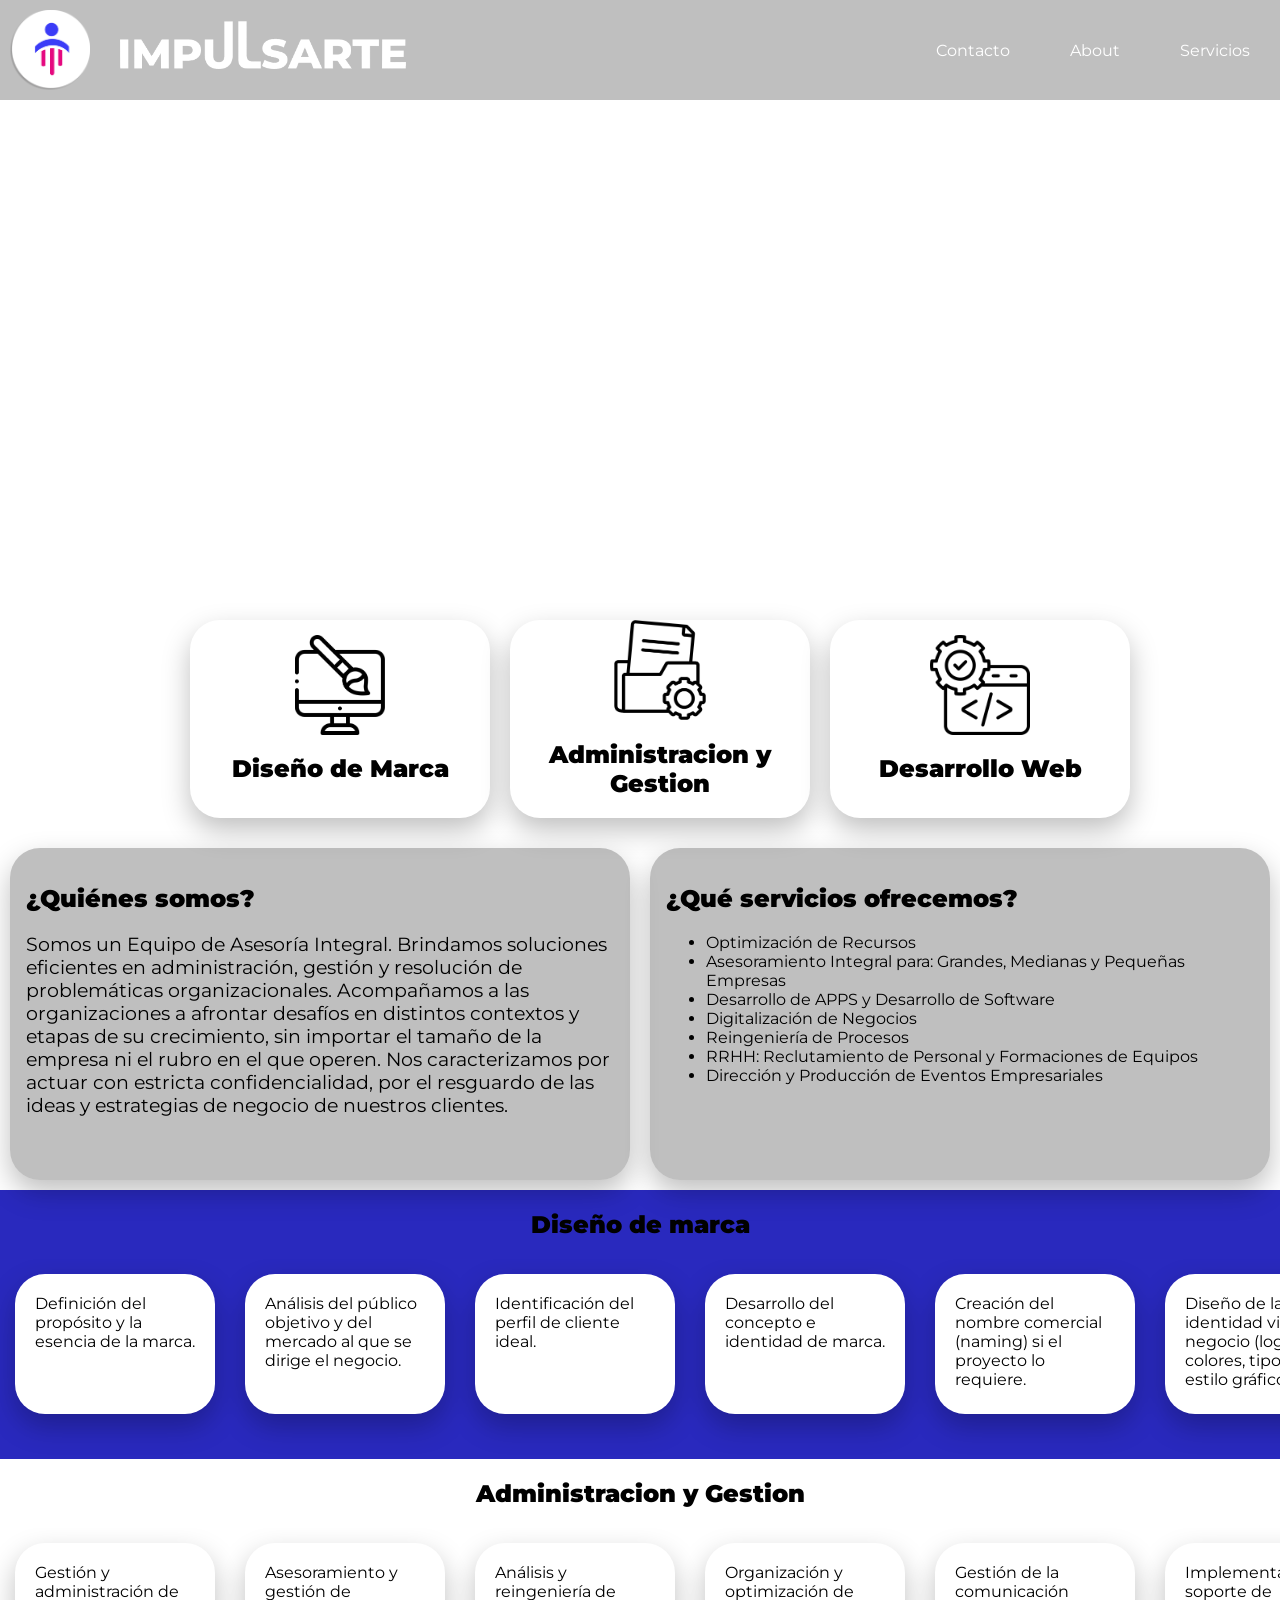
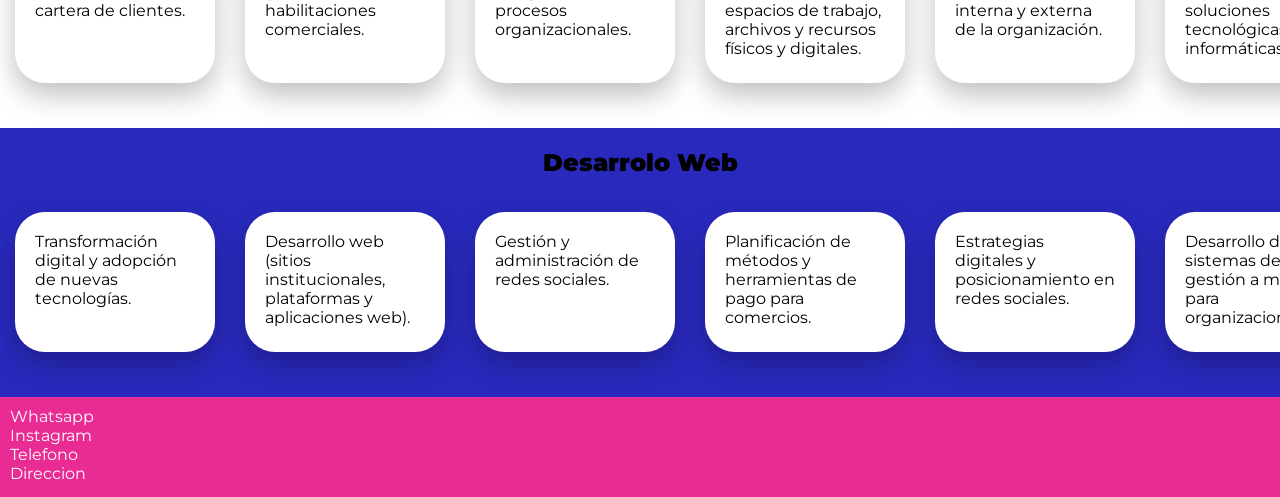
==== index.html @ ea128188 "Merge branch 'main' into cardbar" ====
<!DOCTYPE html>
<html>
    <head>
        <meta charset="UTF-8">
        <meta name="viewport" content="width=device-width, initial-scale=1.0">
        <title>Impulsarte</title>
        <link rel="stylesheet" href="./css/styles.css">
        <link rel="stylesheet" href="./css/fonts.css">
        <script src="../js/script.js" defer></script>
    </head>
    <body>
        <div class="main_container">
            <div class="nav_container">
                <div class="isologo_container">
                    <img src="../images/impulsarte_isotipo.png">
                </div>
                
                <ul class="nav_items">
                    <li class="logotipo_container"><img src="../images/Impulsarte_logotipo.png" alt="Impulsarte_logotipo"></li>
                    <li class="hideOnMobile"><a href="#contact">Contacto</a></li>
                    <li class="hideOnMobile"><a href="#about">About</a></li>
                    <li class="hideOnMobile"><a href="#services">Servicios</a></li>
                    <li class="menu_button" onclick=showSidebar()><a href="#"><svg xmlns="http://www.w3.org/2000/svg" height="24px" viewBox="0 -960 960 960" width="24px" fill="#e3e3e3"><path d="M120-240v-80h720v80H120Zm0-200v-80h720v80H120Zm0-200v-80h720v80H120Z"/></svg></a></li>
                </ul>
                
                <ul class="sidebar">
                    
                    <li class="firstRowSidebar">
                        <div class="isologo_container">
                            <img src="../images/impulsarte_isotipo.png">
                        </div>
                        <div class="closeButton_container" onclick=hideSidebar()>
                            <svg xmlns="http://www.w3.org/2000/svg" height="36px" viewBox="0 -960 960 960" width="36px" fill="#e3e3e3"><path d="m256-200-56-56 224-224-224-224 56-56 224 224 224-224 56 56-224 224 224 224-56 56-224-224-224 224Z"/></svg>
                        </div>
                    </li>
                    <li><a href="#contact">Contacto</a></li>
                    <li><a href="#about">About</a></li>
                    <li><a href="#services">Servicios</a></li>
                </ul>
            </div>
            <div class="hero_container">
                <h2>IMPULSARTE</h2>
                <h3>Impulsamos la administración y digitalización de negocios, respaldados por una amplia experiencia de trabajo acompañando emprendimientos locales, regionales y empresas multinacionales.</h3>
            </div>
        </div>
        <div class="cardbar">
            <div  class="card">
                <div class="card_icon design_card">
                    <img src="../icons/graphic_design.png" alt="graphic_desing_icon">
                </div>
                <div class="card_text_container">
                    <h2>Diseño de Marca</h2>
                </div>
            </div>

            <div class="card admin_card">
                <div class="card_icon">
                    <img src="../icons/administracion_icon.png" alt="administracion_icon">
                </div>
                <h2>Administracion y Gestion</h2>
                </div>

            <div class="card">
                <div class="card_icon dev_card">
                    <img src="../icons/desarrollo_web_icon.png" alt="desarrollo_web_icon">
                </div>
                <h2>Desarrollo Web</h2>
            </div>
        </div>
        <div class="about_container">
            <a id="about"></a>
            <div class="aboutCard">
                <h2>¿Quiénes somos?</h2>
                <h3>Somos un Equipo de Asesoría Integral. 
Brindamos soluciones eficientes en administración, gestión y resolución de problemáticas organizacionales. Acompañamos a las organizaciones a afrontar desafíos en distintos contextos y etapas de su crecimiento, sin importar el tamaño de la empresa ni el rubro en el que operen.
Nos caracterizamos por actuar con estricta confidencialidad, por el resguardo de las ideas y estrategias de negocio de nuestros clientes.
</h3>
            </div>
            <div class="aboutCard" >
                
                <h2>¿Qué servicios ofrecemos?</h2>
                <ul>
                    <li>Optimización de Recursos</li>
                    <li>Asesoramiento Integral para: Grandes, Medianas y Pequeñas Empresas</li>
                    <li>Desarrollo de APPS y Desarrollo de Software</li>
                    <li>Digitalización de Negocios</li>
                    <li>Reingeniería de Procesos</li>
                    <li>RRHH: Reclutamiento de Personal y Formaciones  de Equipos</li>
                    <li>Dirección y Producción de Eventos Empresariales</li>
                </ul>
            </div>
        </div>
        <div class="seccionDisenio">
            <h2 class="h2Services">Diseño de marca</h2>
            <div class="serviceCardContainer">
                <a id="services"></a>
                <div class="wrapper carouselRTL">
                        <div class="serviceCard">Definición del propósito y la esencia de la marca.</div>
                        <div class="serviceCard">Análisis del público objetivo y del mercado al que se dirige el negocio.</div>
                        <div class="serviceCard">Identificación del perfil de cliente ideal.</div>
                        <div class="serviceCard">Desarrollo del concepto e identidad de marca.</div>
                        <div class="serviceCard">Creación del nombre comercial (naming) si el proyecto lo requiere.</div>
                        <div class="serviceCard">Diseño de la identidad visual del negocio (logo, colores, tipografía y estilo gráfico).</div>
                        <div class="serviceCard">Construcción de una imagen de marca coherente con los valores y objetivos del negocio.</div>
                        <div class="serviceCard">Definición del posicionamiento de la marca en el mercado.</div>
                        <div class="serviceCard">Desarrollo de lineamientos para la comunicación y presencia de la marca.</div>
                        <div class="serviceCard">Análisis de tendencias sociales aplicadas a la empresa.</div>
                </div>
                <div aria-hidden class="wrapper carouselRTL">
                        <div class="serviceCard">Definición del propósito y la esencia de la marca.</div>
                        <div class="serviceCard">Análisis del público objetivo y del mercado al que se dirige el negocio.</div>
                        <div class="serviceCard">Identificación del perfil de cliente ideal.</div>
                        <div class="serviceCard">Desarrollo del concepto e identidad de marca.</div>
                        <div class="serviceCard">Creación del nombre comercial (naming) si el proyecto lo requiere.</div>
                        <div class="serviceCard">Diseño de la identidad visual del negocio (logo, colores, tipografía y estilo gráfico).</div>
                        <div class="serviceCard">Construcción de una imagen de marca coherente con los valores y objetivos del negocio.</div>
                        <div class="serviceCard">Definición del posicionamiento de la marca en el mercado.</div>
                        <div class="serviceCard">Desarrollo de lineamientos para la comunicación y presencia de la marca.</div>
                        <div class="serviceCard">Análisis de tendencias sociales aplicadas a la empresa.</div>
                </div>
            </div>
        </div>
        <div class="seccionGestion">
            <h2 class="h2Services">Administracion y Gestion</h2>
            <div class="serviceCardContainer">
                <div class="wrapper carouselRTL">
                        <div class="serviceCard">Gestión y administración de cartera de clientes.</div>
                        <div class="serviceCard">Asesoramiento y gestión de habilitaciones comerciales.</div>
                        <div class="serviceCard">Análisis y reingeniería de procesos organizacionales.</div>
                        <div class="serviceCard">Organización y optimización de espacios de trabajo, archivos y recursos físicos y digitales.</div>
                        <div class="serviceCard">Gestión de la comunicación interna y externa de la organización.</div>
                        <div class="serviceCard">Implementación y soporte de soluciones tecnológicas e informáticas.</div>
                        <div class="serviceCard">Planificación, dirección y producción de eventos corporativos.</div>
                        <div class="serviceCard">Optimización y gestión eficiente de recursos organizacionales.</div>
                        <div class="serviceCard">Reclutamiento y selección de recursos humanos.</div>
                        <div class="serviceCard">Diseño e implementación de programas de capacitación para el personal.</div>
                </div>
                <div aria-hidden class="wrapper carouselRTL">
                        <div class="serviceCard">Gestión y administración de cartera de clientes.</div>
                        <div class="serviceCard">Asesoramiento y gestión de habilitaciones comerciales.</div>
                        <div class="serviceCard">Análisis y reingeniería de procesos organizacionales.</div>
                        <div class="serviceCard">Organización y optimización de espacios de trabajo, archivos y recursos físicos y digitales.</div>
                        <div class="serviceCard">Gestión de la comunicación interna y externa de la organización.</div>
                        <div class="serviceCard">Implementación y soporte de soluciones tecnológicas e informáticas.</div>
                        <div class="serviceCard">Planificación, dirección y producción de eventos corporativos.</div>
                        <div class="serviceCard">Optimización y gestión eficiente de recursos organizacionales.</div>
                        <div class="serviceCard">Reclutamiento y selección de recursos humanos.</div>
                        <div class="serviceCard">Diseño e implementación de programas de capacitación para el personal.</div>
                </div>
            </div>
        </div>
        <div class="seccionDesarollo">
            <h2 class="h2Services">Desarrolo Web</h2>
            <div class="serviceCardContainer seccionDesarollo">
            <div class="wrapper carouselRTL">
                        <div class="serviceCard">Transformación digital y adopción de nuevas tecnologías.</div>
                        <div class="serviceCard">Desarrollo web (sitios institucionales, plataformas y aplicaciones web).</div>
                        <div class="serviceCard">Gestión y administración de redes sociales.</div>
                        <div class="serviceCard">Planificación de métodos y herramientas de pago para comercios.</div>
                        <div class="serviceCard">Estrategias digitales y posicionamiento en redes sociales.</div>
                        <div class="serviceCard">Desarrollo de sistemas de gestión a medida para organizaciones.</div>
                        <div class="serviceCard">Automatización de procesos administrativos y operativos.</div>
                        <div class="serviceCard">Integración de plataformas y sistemas digitales (ERP, CRM, e-commerce, etc.).</div>
                        <div class="serviceCard">Análisis de datos y generación de reportes para la toma de decisiones.</div>
                        <div class="serviceCard">Implementación y mantenimiento de soluciones tecnológicas y soporte técnico.</div>
                </div>
                <div aria-hidden class="wrapper carouselRTL">
                        <div class="serviceCard">Transformación digital y adopción de nuevas tecnologías.</div>
                        <div class="serviceCard">Desarrollo web (sitios institucionales, plataformas y aplicaciones web).</div>
                        <div class="serviceCard">Gestión y administración de redes sociales.</div>
                        <div class="serviceCard">Planificación de métodos y herramientas de pago para comercios.</div>
                        <div class="serviceCard">Estrategias digitales y posicionamiento en redes sociales.</div>
                        <div class="serviceCard">Desarrollo de sistemas de gestión a medida para organizaciones.</div>
                        <div class="serviceCard">Automatización de procesos administrativos y operativos.</div>
                        <div class="serviceCard">Integración de plataformas y sistemas digitales (ERP, CRM, e-commerce, etc.).</div>
                        <div class="serviceCard">Análisis de datos y generación de reportes para la toma de decisiones.</div>
                        <div class="serviceCard">Implementación y mantenimiento de soluciones tecnológicas y soporte técnico.</div>
                </div>
            </div>
        </div>
        <div class="contact_container">
        <a id="contact"></a>
            <ul>
                <li><a>Whatsapp</a></li>
                <li><a href="https://www.instagram.com/impulsarte.sa/">Instagram</a></li>
                <li>Telefono</li>
                <li>Direccion</li>
            </ul>
        </div>
    </body>
</html>
---- css/styles.css ----
body {
    height: 100%;
    width: 100%;
    margin: 0;
    padding: 0;
    background-image: url(../images/fondo_body.jpg);
    background-size: cover;
    background-repeat: no-repeat;
    background-position: center;
    font-family: "Montserrat";
}
.hero_container{
    height: 100%;
    flex: 1;
    display: flex;
    flex-direction: column;
    justify-content: center;
    align-items: center;
    color: white;
    text-align: center;
    user-select: none;
}
.main_container{
    display: flex;
    width: 100%;
    flex-direction: column;
    height: 600px;
    backdrop-filter: blur(5px);
}
.cardbar{
    display: flex;
    flex-direction: row;
    justify-content: center;
    background-color: white;
    width: 100%;
    padding: 20px;
}

.card{
    height: auto;
    display: flex;
    box-sizing: border-box;
    flex-direction: column;
    justify-content: center;
    align-items: center;
    z-index: 10;
    width: 300px;
    background-color: white;
    margin: 0 10px;
    box-shadow: 0 12px 28px rgba(0, 0, 0, 0.25);
    border-radius: 30px;
    text-align: center;
    position: relative;
    border-width: 10px 10px 10px 10px;
    border-color: black;
    user-select: none;
}


.card_icon{
    width: 100px;
    height: 100px;
    object-fit: contain;
}
.card_icon img{
    height: 100%;
    aspect-ratio: 1/1;
    object-fit: contain;
}

.about_container{
    width: 100%;
    display: flex;
    flex-direction: row;
    justify-content: center;
    background-color: white;
    
}

.aboutCard{
    margin: 10px;
    height: 300px;
    padding: 1rem;
    width: 50%;
    background-color: rgba(0, 0, 0, 0.25);
    border-radius: 30px;
    box-shadow: 0 12px 28px rgba(0, 0, 0, 0.25);
}
.aboutCard h3{
    font-weight: 400;
}

.seccionDisenio{
    background-color: #2929be;
    margin: 0;
}
.seccionGestion{
    background-color: white;
    margin: 0;
}
.seccionDesarollo{
    background-color: #2929be;
    margin: 0;
}
.h2Services{
    margin: 0;
    padding: 20px;
    text-align: center;
}
.serviceCardContainer {
    display: flex;
    overflow-x: auto;
    height: 200px;
}
.serviceCardContainer:hover .wrapper{
    animation-play-state: paused;
}
.serviceCardContainer::-webkit-scrollbar {
    display: none;
}
.wrapper{
    display: flex;
    flex-direction: row;
}

.carouselRTL{
    animation: carouselRTL 40s infinite linear;
}
.carouselLTR{
    animation: carouselLTR 40s infinite linear;
}

.serviceCard{
    flex: 0 0 10em;
    margin: 15px;
    height: 100px;
    padding: 20px;
    text-align: left;
    border-radius: 30px;
    background-color: white;
    box-shadow: 0 12px 28px rgba(0, 0, 0, 0.25);
    transition: transform .2s ease, box-shadow .2s ease;
}

@keyframes carouselRTL{
    from {translate: 0%;}
    to {translate: -100%;}
}
@keyframes carouselLTR{
    from {translate: 0%;}
    to {translate: 100%;}
}

.serviceCard {
    flex: 0 0 10em;
    margin: 15px;
    height: 100px;
    padding: 20px;
    border-radius: 30px;
    background-color: white;
    box-shadow: 0 12px 28px rgba(0, 0, 0, 0.25);
    transition: transform .2s ease, box-shadow .2s ease;
}

.serviceCard:hover {
    transform: translateY(-10px) scale(1.01);
    box-shadow: 0 22px 48px rgba(0, 0, 0, 0.32);
    background-color: #E92C93;
    color: white;
}

.bluecard{
    transform: translateY(-10px) scale(1.01);
    box-shadow: 0 22px 48px rgba(0, 0, 0, 0.32);
    background-color: #2929be;
}
.pinkcard{
    transform: translateY(-10px) scale(1.01);
    box-shadow: 0 22px 48px rgba(0, 0, 0, 0.32);
    background-color: gray;
}
.whitecard{
    transform: translateY(-10px) scale(1.01);
    box-shadow: 0 22px 48px rgba(0, 0, 0, 0.32);
    background-color: gray;
}

.contact_container{
    height: 100px;
    width: 100%;
    background-color: rgba(233, 44, 147, 1);
    color: white;
}
.contact_container ul{
    margin: 0;
    padding: 10px;
    list-style: none;
}
.contact_container a{
    color: white;
    text-decoration: none;
}

.nav_container {
    display: flex;
    justify-content: flex-start;
    align-items: center;
    flex-direction: row;
    background-color: rgba(0, 0, 0, 0.25);
}

.isologo_container{
    box-sizing: border-box;
    display: flex;
    flex-direction: row;
    height: 100px;
    padding: 10px;
}


.logotipo_container{
    display: flex;
    align-items: center;
    height: 100%;
    box-sizing: border-box;
    padding: 10px 10px 20px 10px;
}

.logotipo_container img{
    height: 70%;
    object-fit: contain;
}
.firstRowSidebar{
    display: flex;
    flex-direction: row;
    justify-content: flex-end;
}
.firstRowSidebar div:first-child{
    margin-right: auto;
}

.closeButton_container{
    height: 100%;
    width: 100px;
    display: flex;
    align-content: center;
    justify-content: center;
}

.closeButton_container svg{
    height: 100%;
    aspect-ratio: 1/1;
    object-fit: contain;
}
.isologo_container img{
    height: 100%;
    aspect-ratio: 1/1;
    object-fit: contain;
}

.nav_container ul{
    height: 100%;
    margin: 0;
    list-style: none;
}
.nav_items{
    display: flex;
    justify-content: flex-end;
    width: 100%;
    padding: 0 0 0 10px;
}

.nav_container li{
    height: 100px;
}
.nav_items li:first-child{
    margin-right: auto;
}

.sidebar li:first-child{
    margin-right: 0;
}


.nav_container a{
    height: 100%;
    padding: 0 30px;
    text-decoration: none;
    display: flex;
    align-items: center;
    color: white;
}

.nav_container h1 {
    height: 100%;
    margin: 0;
    padding: 0;
    font-size: 2rem;
    display: flex;
    align-items: center;
}
.nav_container a:hover{
    background-color: rgba(0,0,0,0.50)
}
.sidebar{
    width: 300px;
    position: fixed;
    bottom: 0;
    right: 0;
    height: 100vh;
    z-index: 999;
    padding: 0 0 0 0;
    box-shadow: -10px 0 10px rgba(0, 0, 0, 0.1);
    background-color: rgba(0, 0, 0, 0.25);
    backdrop-filter: blur(10px);
    display: none;
    flex-direction: column;
    justify-content: flex-start;
    align-items: flex-start;
}
.sidebar li{
    width: 100%;
}
.menu_button{
    display: none;
}

@media(max-width: 1024px){
    .hideOnMobile{
        display: none;
    }
    .menu_button{
        display: block;
    }
    
}

@media(max-width: 600px){
    .sidebar{
        width: 100%;
    }
    .nav_container{
        width: 100%;
    }
    .cardbar{
        flex-direction: column;
        align-items: center;
    }
    .card{
        width: 100%;
        margin-bottom: 20px;
        flex-direction: row;
        padding: 1.5rem;
        justify-content: flex-start;
    }
    .card_icon{
        align-self: flex-start;
    }
    .card h2{
        padding: 0 0 0 20px;
        width: 80%;
        width: auto;
        text-align: center;
    }
    .about_container{
        flex-direction: column;
        width: 100%;
    }
    .aboutCard{
        margin: 20px;
        width: 100%;
    }

    .isologo_container{
        height: 70px;
    }
    .logotipo_container img{
        height: 40%;
        padding: 0;
    }
}

@keyframes spin{
    from{
        --angle: 0deg;
    }
    to{
        --angle: 360deg;
    }
}

@property --angle{
    syntax: "<angle>";
    initial-value: 0deg;
    inherits: false;
}
---- css/fonts.css ----
@font-face {
    font-family: "Montserrat";
    src: url(fonts/Montserrat-Regular.ttf) format("truetype");
    font-weight: 400;
}

@font-face {
    font-family: "Montserrat";
    src: url(fonts/Montserrat-Black.ttf) format("truetype");
    font-weight: 900;
}
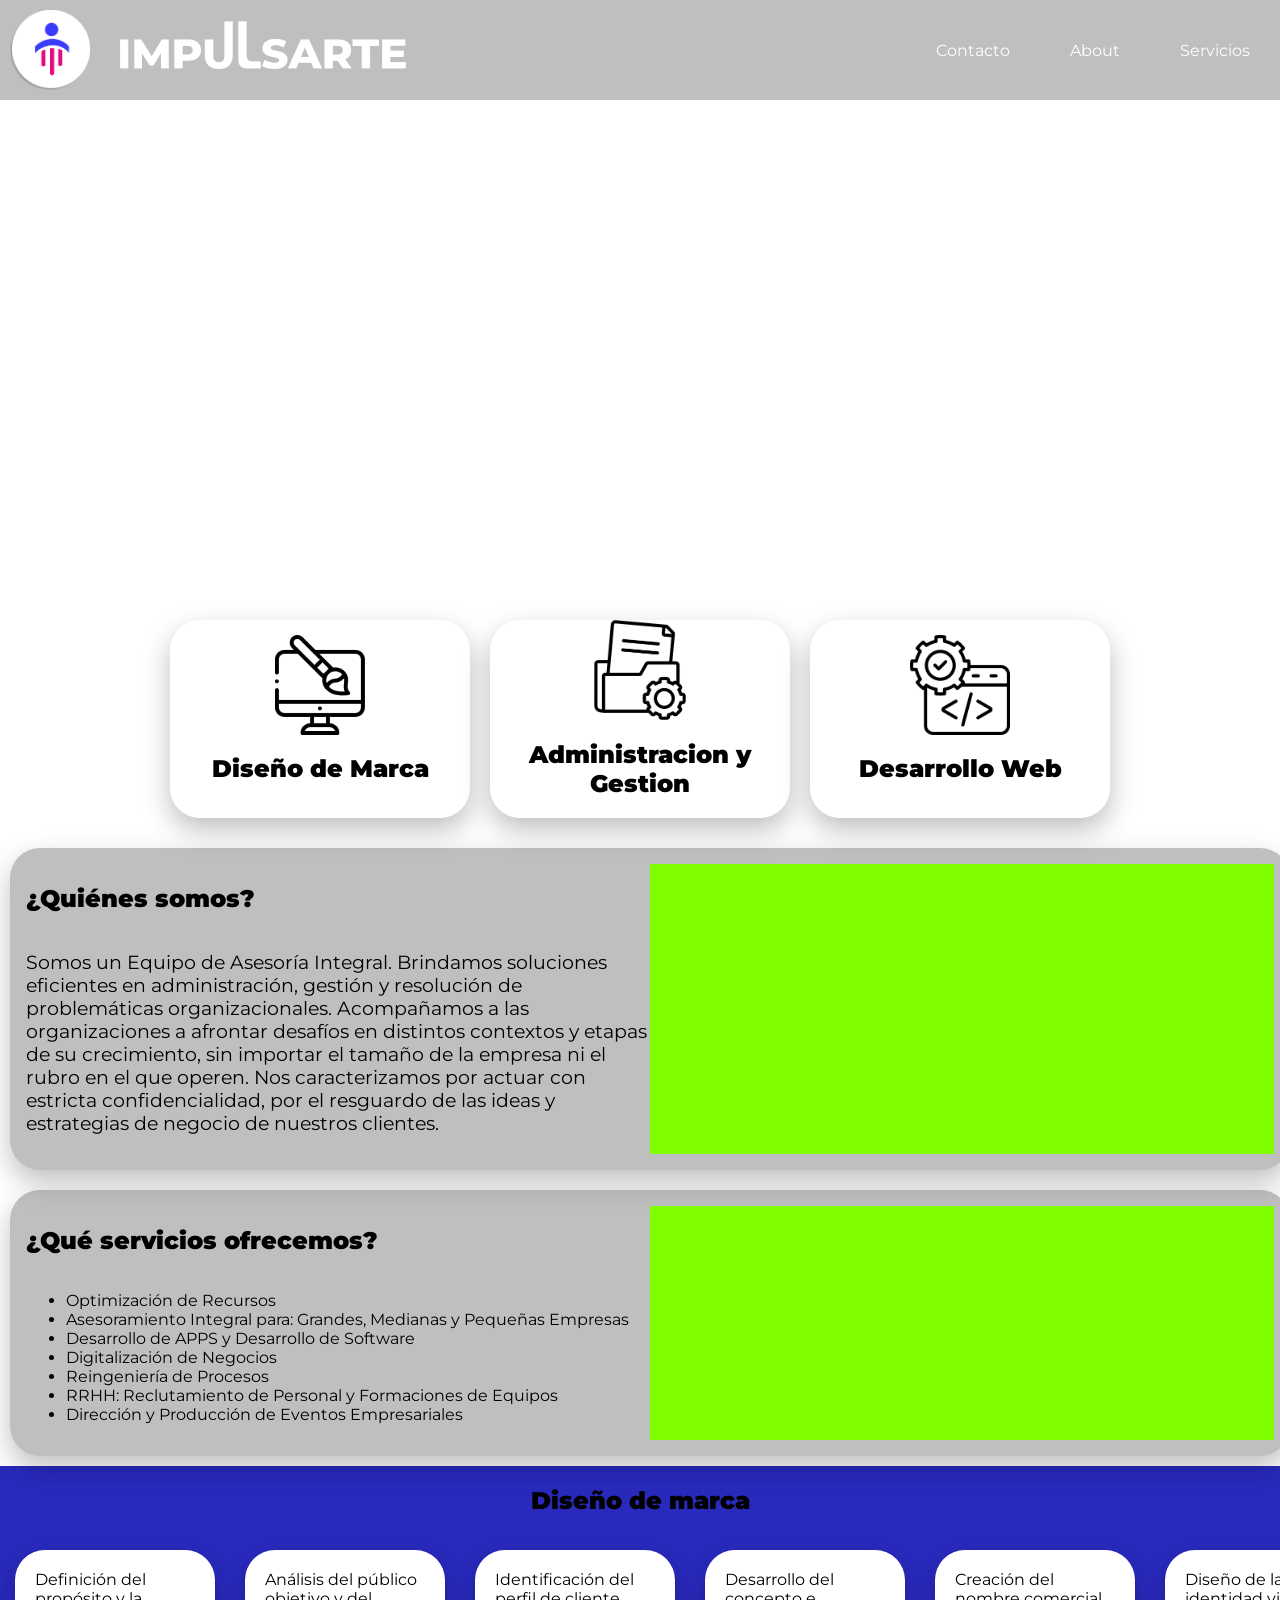
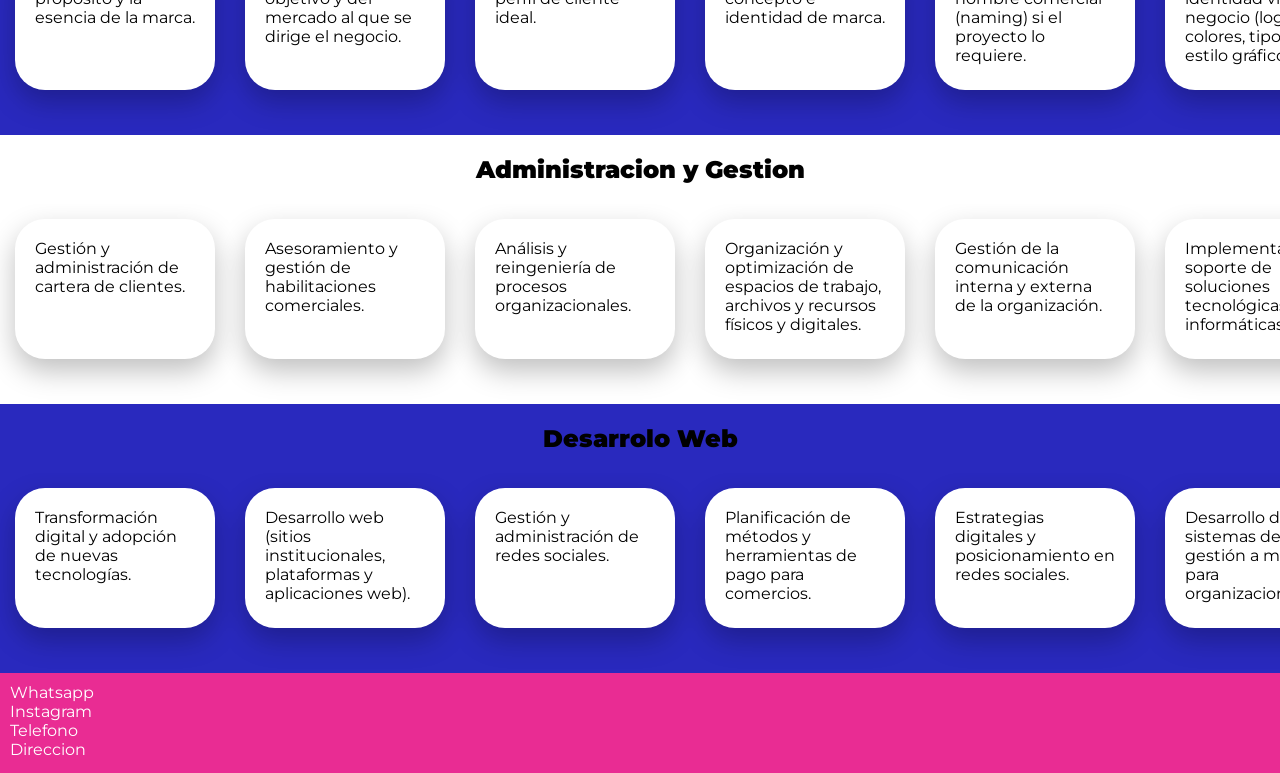
==== commit 7bf6314f: "change flex-direction for about cards made the column instead of row and tried to fix viewport on th" ====
--- a/index.html
+++ b/index.html
@@ -12,11 +12,11 @@
         <div class="main_container">
             <div class="nav_container">
                 <div class="isologo_container">
-                    <img src="../images/impulsarte_isotipo.png">
+                    <img src="./images/impulsarte_isotipo.png">
                 </div>
                 
                 <ul class="nav_items">
-                    <li class="logotipo_container"><img src="../images/Impulsarte_logotipo.png" alt="Impulsarte_logotipo"></li>
+                    <li class="logotipo_container"><img src="./images/Impulsarte_logotipo.png" alt="Impulsarte_logotipo"></li>
                     <li class="hideOnMobile"><a href="#contact">Contacto</a></li>
                     <li class="hideOnMobile"><a href="#about">About</a></li>
                     <li class="hideOnMobile"><a href="#services">Servicios</a></li>
@@ -27,7 +27,7 @@
                     
                     <li class="firstRowSidebar">
                         <div class="isologo_container">
-                            <img src="../images/impulsarte_isotipo.png">
+                            <img src="./images/impulsarte_isotipo.png">
                         </div>
                         <div class="closeButton_container" onclick=hideSidebar()>
                             <svg xmlns="http://www.w3.org/2000/svg" height="36px" viewBox="0 -960 960 960" width="36px" fill="#e3e3e3"><path d="m256-200-56-56 224-224-224-224 56-56 224 224 224-224 56 56-224 224 224 224-56 56-224-224-224 224Z"/></svg>
@@ -46,7 +46,7 @@
         <div class="cardbar">
             <div  class="card">
                 <div class="card_icon design_card">
-                    <img src="../icons/graphic_design.png" alt="graphic_desing_icon">
+                    <img src="./icons/graphic_design.png" alt="graphic_desing_icon">
                 </div>
                 <div class="card_text_container">
                     <h2>Diseño de Marca</h2>
@@ -55,14 +55,14 @@
 
             <div class="card admin_card">
                 <div class="card_icon">
-                    <img src="../icons/administracion_icon.png" alt="administracion_icon">
+                    <img src="./icons/administracion_icon.png" alt="administracion_icon">
                 </div>
                 <h2>Administracion y Gestion</h2>
                 </div>
 
             <div class="card">
                 <div class="card_icon dev_card">
-                    <img src="../icons/desarrollo_web_icon.png" alt="desarrollo_web_icon">
+                    <img src="./icons/desarrollo_web_icon.png" alt="desarrollo_web_icon">
                 </div>
                 <h2>Desarrollo Web</h2>
             </div>
@@ -70,24 +70,33 @@
         <div class="about_container">
             <a id="about"></a>
             <div class="aboutCard">
+                <div class="aboutCard_text">
                 <h2>¿Quiénes somos?</h2>
                 <h3>Somos un Equipo de Asesoría Integral. 
-Brindamos soluciones eficientes en administración, gestión y resolución de problemáticas organizacionales. Acompañamos a las organizaciones a afrontar desafíos en distintos contextos y etapas de su crecimiento, sin importar el tamaño de la empresa ni el rubro en el que operen.
-Nos caracterizamos por actuar con estricta confidencialidad, por el resguardo de las ideas y estrategias de negocio de nuestros clientes.
-</h3>
+                Brindamos soluciones eficientes en administración, gestión y resolución de problemáticas organizacionales. Acompañamos a las organizaciones a afrontar desafíos en distintos contextos y etapas de su crecimiento, sin importar el tamaño de la empresa ni el rubro en el que operen.
+                Nos caracterizamos por actuar con estricta confidencialidad, por el resguardo de las ideas y estrategias de negocio de nuestros clientes.
+                </h3>
+                </div>
+                <div class="aboutCard_image">
+
+                </div>
             </div>
             <div class="aboutCard" >
-                
-                <h2>¿Qué servicios ofrecemos?</h2>
-                <ul>
-                    <li>Optimización de Recursos</li>
-                    <li>Asesoramiento Integral para: Grandes, Medianas y Pequeñas Empresas</li>
-                    <li>Desarrollo de APPS y Desarrollo de Software</li>
-                    <li>Digitalización de Negocios</li>
-                    <li>Reingeniería de Procesos</li>
-                    <li>RRHH: Reclutamiento de Personal y Formaciones  de Equipos</li>
-                    <li>Dirección y Producción de Eventos Empresariales</li>
-                </ul>
+                <div class="aboutCard_text">
+                    <h2>¿Qué servicios ofrecemos?</h2>
+                    <ul>
+                        <li>Optimización de Recursos</li>
+                        <li>Asesoramiento Integral para: Grandes, Medianas y Pequeñas Empresas</li>
+                        <li>Desarrollo de APPS y Desarrollo de Software</li>
+                        <li>Digitalización de Negocios</li>
+                        <li>Reingeniería de Procesos</li>
+                        <li>RRHH: Reclutamiento de Personal y Formaciones  de Equipos</li>
+                        <li>Dirección y Producción de Eventos Empresariales</li>
+                    </ul>
+                </div>
+                <div class="aboutCard_image">
+                    
+                </div>
             </div>
         </div>
         <div class="seccionDisenio">
--- a/css/styles.css
+++ b/css/styles.css
@@ -1,3 +1,6 @@
+*{
+    box-sizing: border-box;
+}
 
 body {
     height: 100%;
@@ -40,7 +43,6 @@
 .card{
     height: auto;
     display: flex;
-    box-sizing: border-box;
     flex-direction: column;
     justify-content: center;
     align-items: center;
@@ -72,17 +74,29 @@
 .about_container{
     width: 100%;
     display: flex;
-    flex-direction: row;
+    flex-direction: column;
     justify-content: center;
     background-color: white;
-    
+}
+.aboutCard_text{
+    display: flex;
+    width: 50%;
+    flex-direction: column;
+}
+.aboutCard_image{
+    display: flex;
+    width: 50%;
+    background-color: chartreuse;
 }
 
 .aboutCard{
+    display: flex;
+    flex-direction: row;
     margin: 10px;
-    height: 300px;
+    flex: 0;
+    height: 400px;
     padding: 1rem;
-    width: 50%;
+    width: 100%;
     background-color: rgba(0, 0, 0, 0.25);
     border-radius: 30px;
     box-shadow: 0 12px 28px rgba(0, 0, 0, 0.25);
@@ -154,6 +168,7 @@
 
 .serviceCard {
     flex: 0 0 10em;
+    box-sizing: content-box;
     margin: 15px;
     height: 100px;
     padding: 20px;
@@ -211,7 +226,6 @@
 }
 
 .isologo_container{
-    box-sizing: border-box;
     display: flex;
     flex-direction: row;
     height: 100px;
@@ -223,7 +237,6 @@
     display: flex;
     align-items: center;
     height: 100%;
-    box-sizing: border-box;
     padding: 10px 10px 20px 10px;
 }
 
@@ -363,10 +376,6 @@
         width: auto;
         text-align: center;
     }
-    .about_container{
-        flex-direction: column;
-        width: 100%;
-    }
     .aboutCard{
         margin: 20px;
         width: 100%;
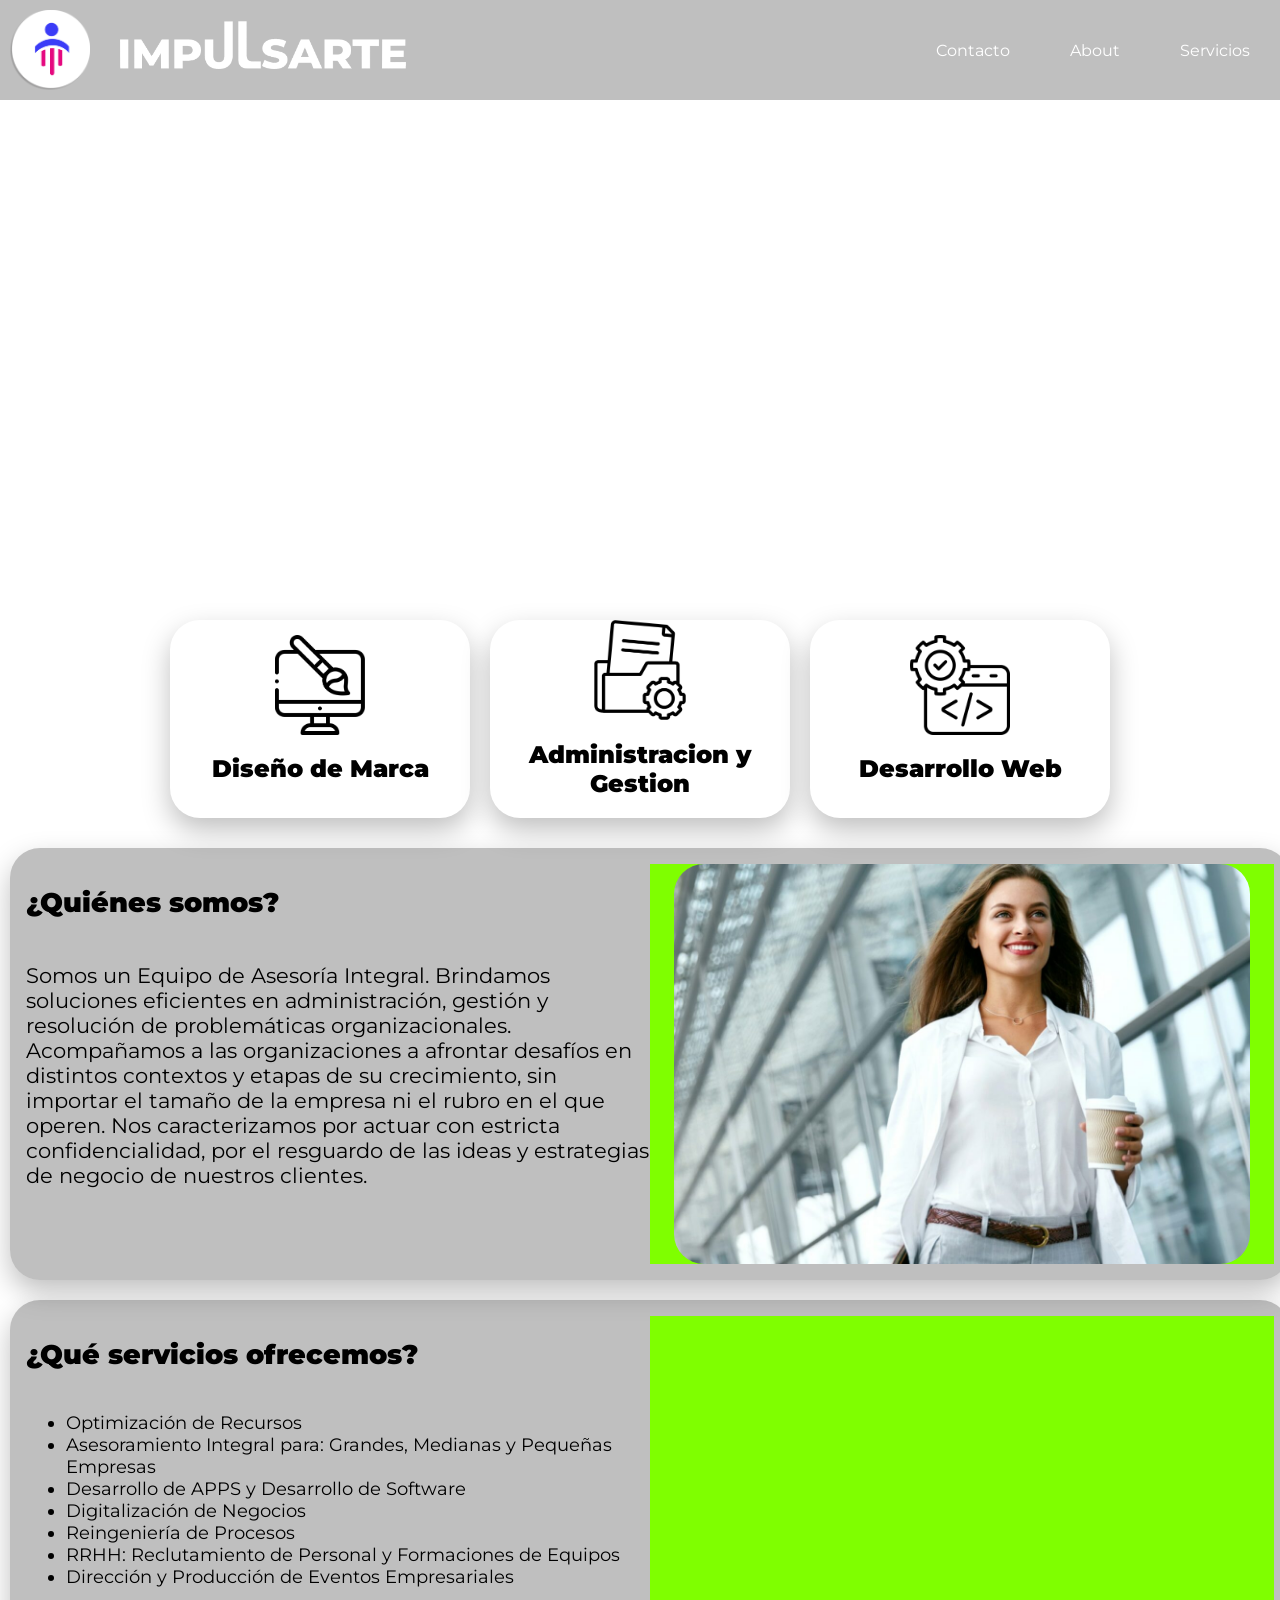
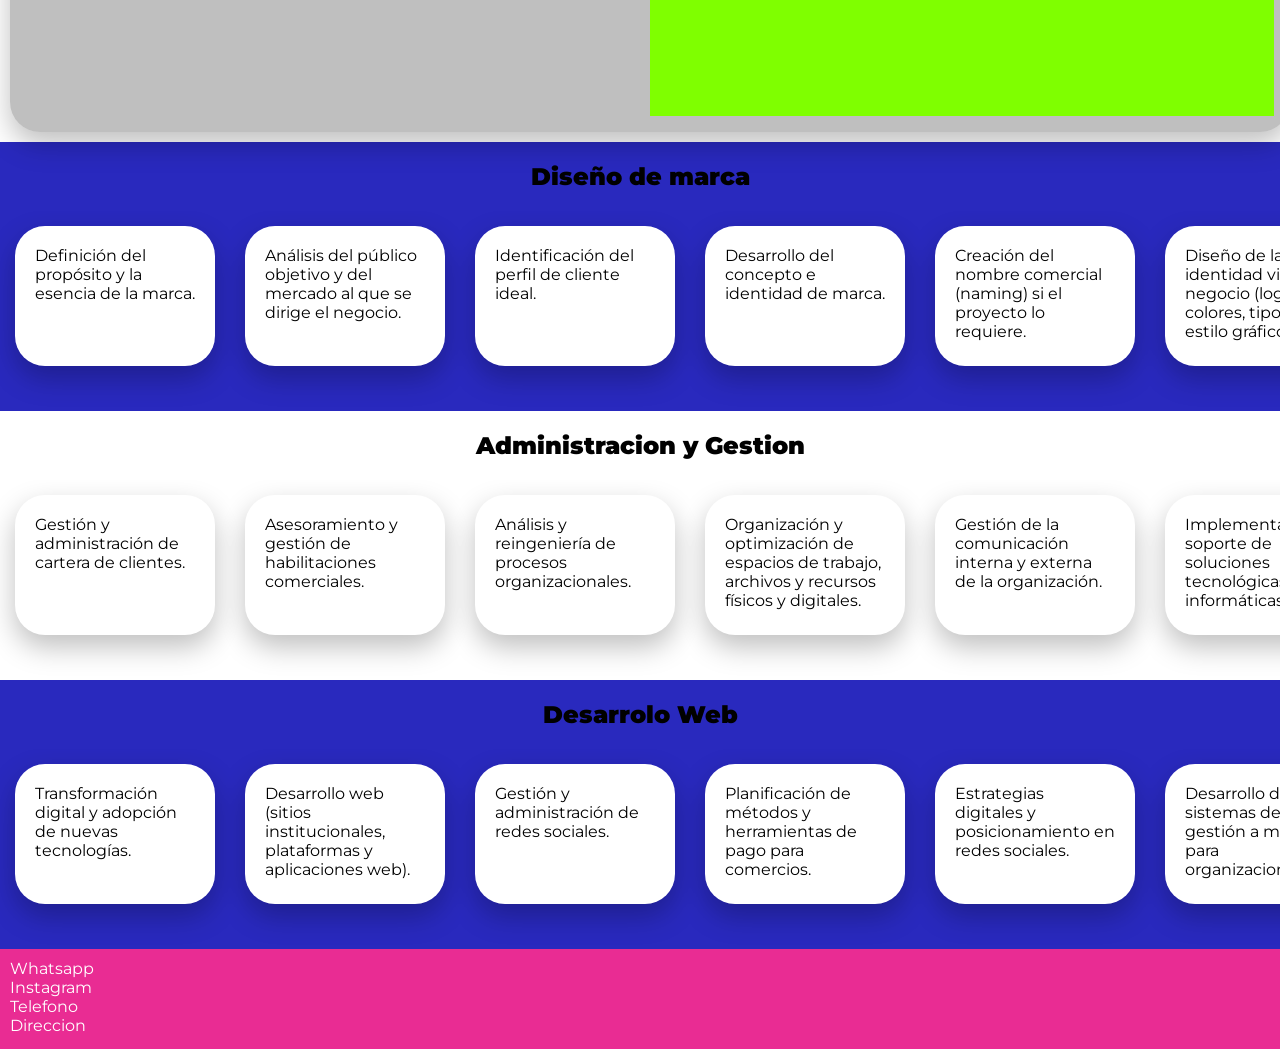
==== commit c92c940d: "Hide about card images on mobile" ====
--- a/index.html
+++ b/index.html
@@ -78,7 +78,7 @@
                 </h3>
                 </div>
                 <div class="aboutCard_image">
-
+                    <img src="./images/quienessomos.jpg" alt="placeholder">
                 </div>
             </div>
             <div class="aboutCard" >
--- a/css/styles.css
+++ b/css/styles.css
@@ -80,13 +80,21 @@
 }
 .aboutCard_text{
     display: flex;
+    font-size: 18px;
     width: 50%;
     flex-direction: column;
 }
 .aboutCard_image{
     display: flex;
     width: 50%;
+    height: 400px;
     background-color: chartreuse;
+    justify-content: center;
+}
+.aboutCard_image img{
+    height: 100%;
+    border-radius: 30px;
+    object-fit: fill;
 }
 
 .aboutCard{
@@ -380,13 +388,26 @@
         margin: 20px;
         width: 100%;
     }
-
+    .aboutCard_text{
+        width: 100%;
+
+    }
+    .aboutCard_image{
+        display: none;
+    }
+    .aboutCard_image img{
+        display: none;
+    }
     .isologo_container{
         height: 70px;
     }
     .logotipo_container img{
         height: 40%;
         padding: 0;
+    }
+    .aboutCard{
+        display: flex;
+        flex-direction: column;
     }
 }
 
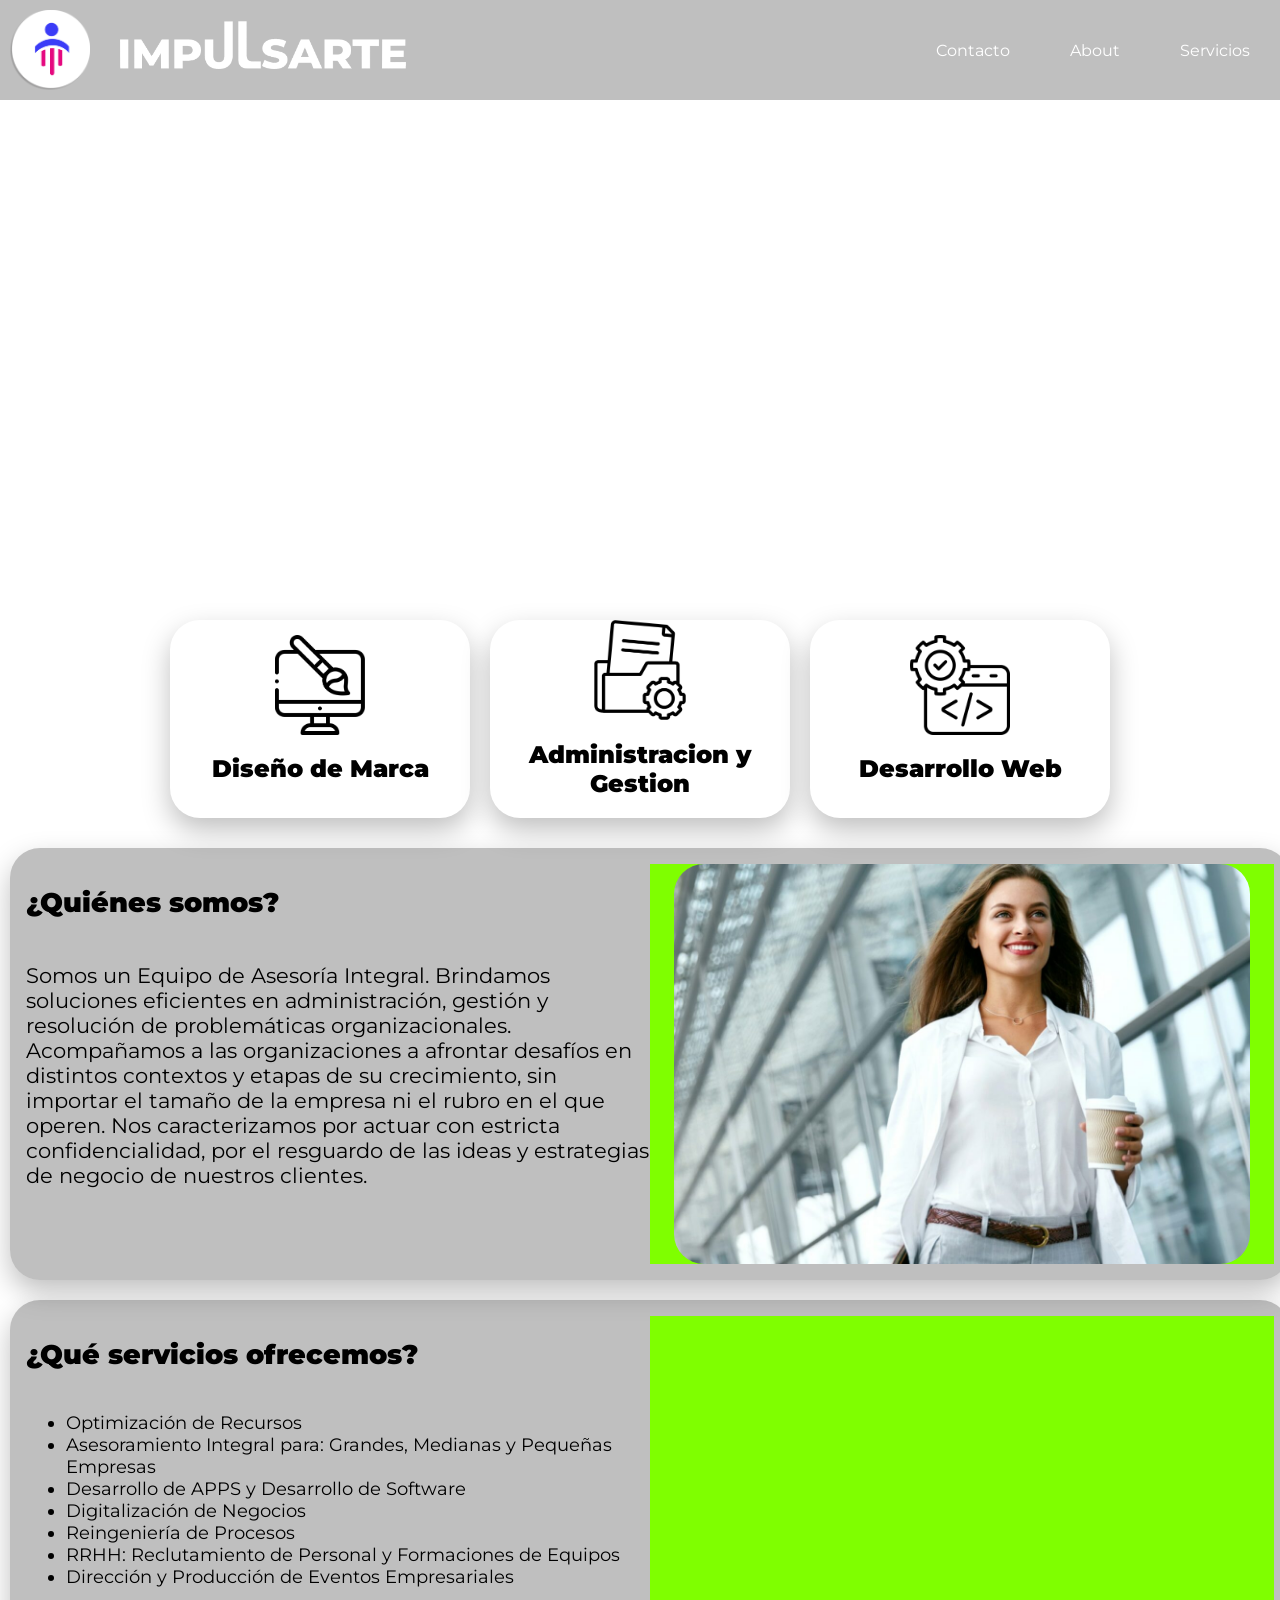
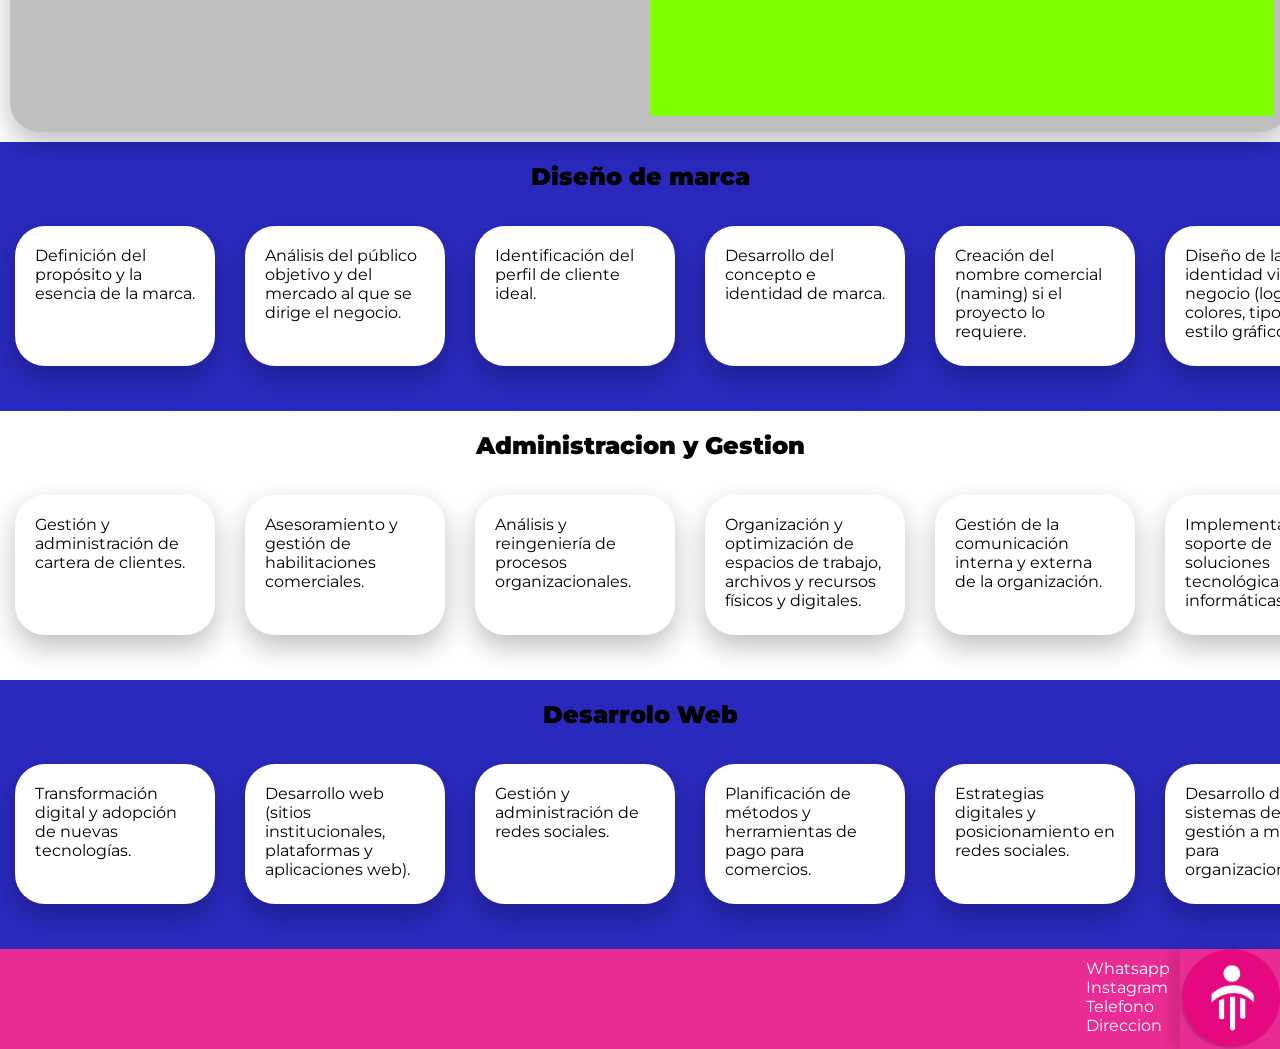
==== commit af4f4d19: "adding logo on contact bar" ====
--- a/index.html
+++ b/index.html
@@ -6,7 +6,7 @@
         <title>Impulsarte</title>
         <link rel="stylesheet" href="./css/styles.css">
         <link rel="stylesheet" href="./css/fonts.css">
-        <script src="../js/script.js" defer></script>
+        <script src="./js/script.js" defer></script>
     </head>
     <body>
         <div class="main_container">
@@ -195,6 +195,9 @@
                 <li>Telefono</li>
                 <li>Direccion</li>
             </ul>
+            <div class="contact_image">
+                <img src="./images/impulsarte_isotipo_rosa.png" alt="isotipo_rosa">
+            </div>
         </div>
     </body>
 </html>
--- a/css/styles.css
+++ b/css/styles.css
@@ -193,28 +193,19 @@
     color: white;
 }
 
-.bluecard{
-    transform: translateY(-10px) scale(1.01);
-    box-shadow: 0 22px 48px rgba(0, 0, 0, 0.32);
-    background-color: #2929be;
-}
-.pinkcard{
-    transform: translateY(-10px) scale(1.01);
-    box-shadow: 0 22px 48px rgba(0, 0, 0, 0.32);
-    background-color: gray;
-}
-.whitecard{
-    transform: translateY(-10px) scale(1.01);
-    box-shadow: 0 22px 48px rgba(0, 0, 0, 0.32);
-    background-color: gray;
-}
-
 .contact_container{
+    display: flex;
+    flex-direction: row;
+    justify-content: flex-end;
     height: 100px;
     width: 100%;
     background-color: rgba(233, 44, 147, 1);
     color: white;
 }
+.contact_container:first-child{
+    justify-items: flex-start;
+}
+
 .contact_container ul{
     margin: 0;
     padding: 10px;
@@ -238,6 +229,16 @@
     flex-direction: row;
     height: 100px;
     padding: 10px;
+}
+.contact_image{
+    width: 100px;
+    height: 100px;
+}
+.contact_image img{
+    display: flex;
+    object-fit: contain;
+    height: 100%;
+    box-shadow:  -10px 0 10px rgba(0, 0, 0, 0.1);
 }
 
 
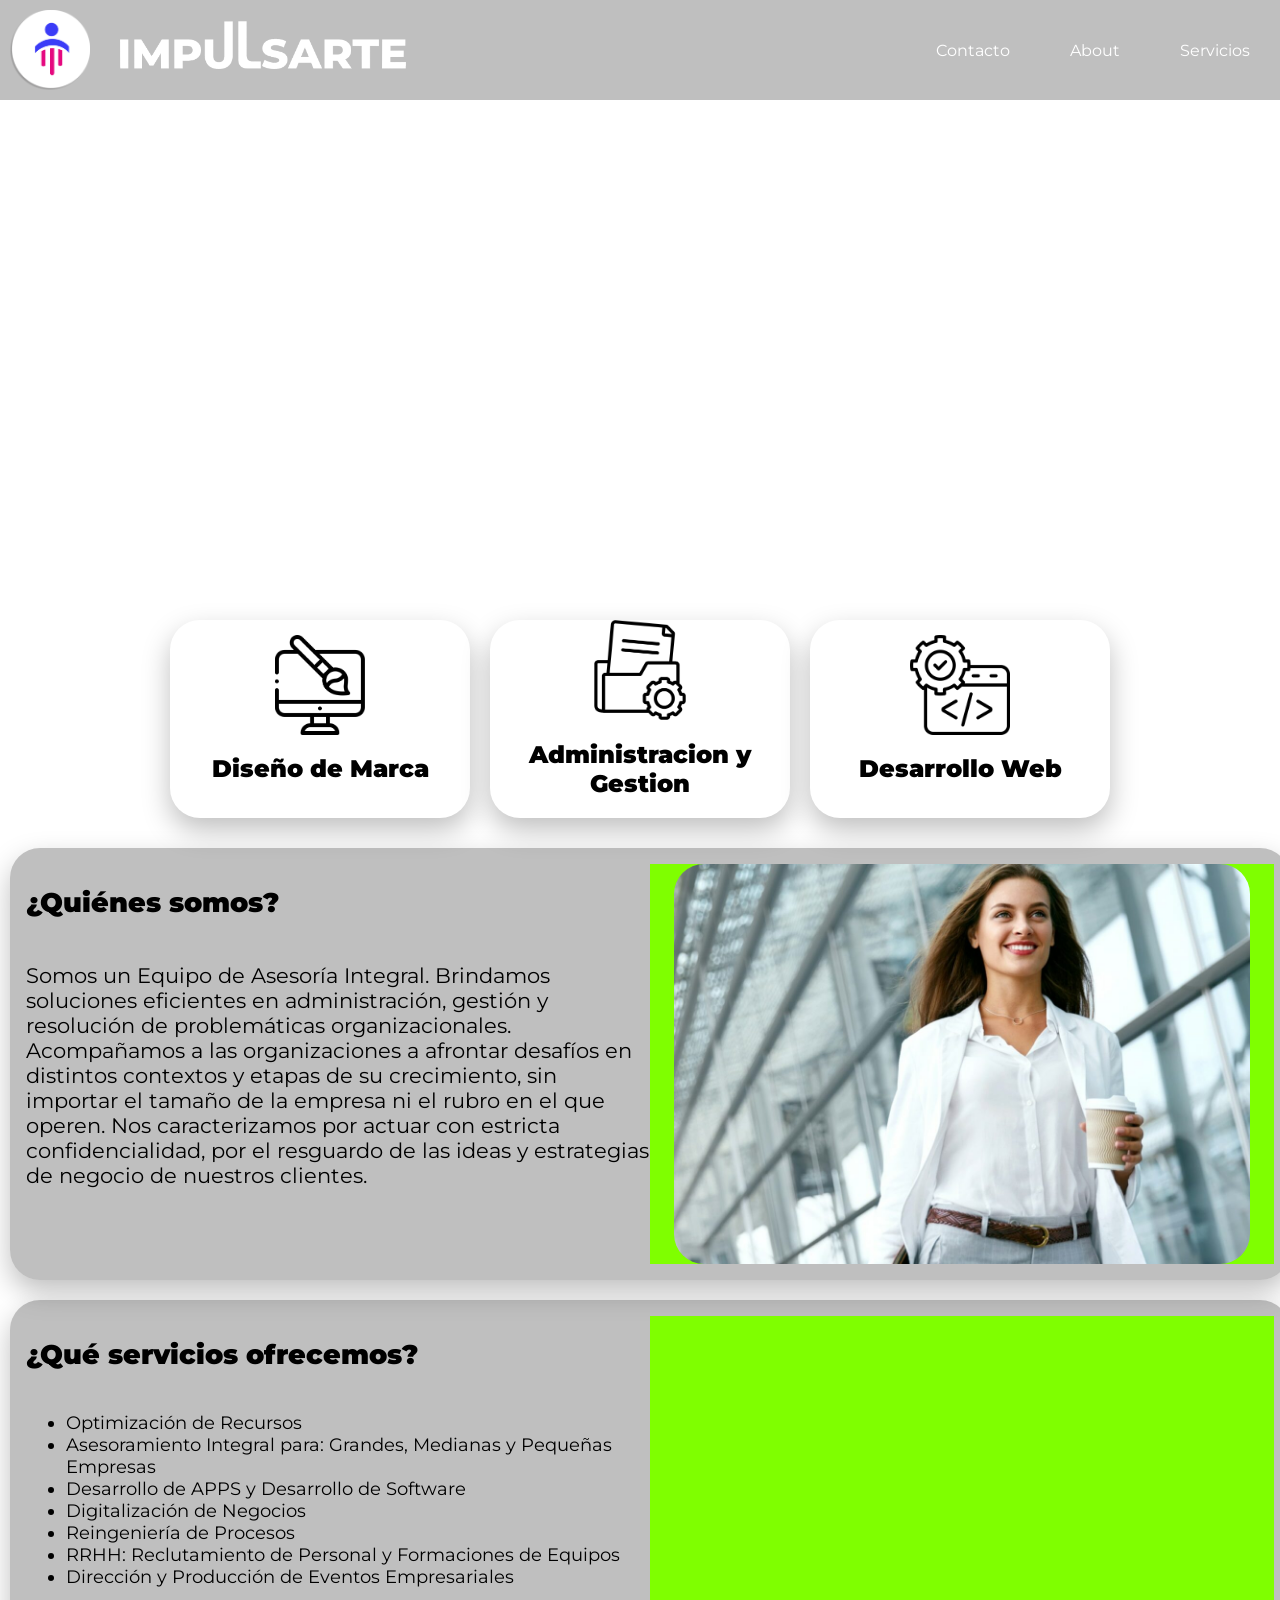
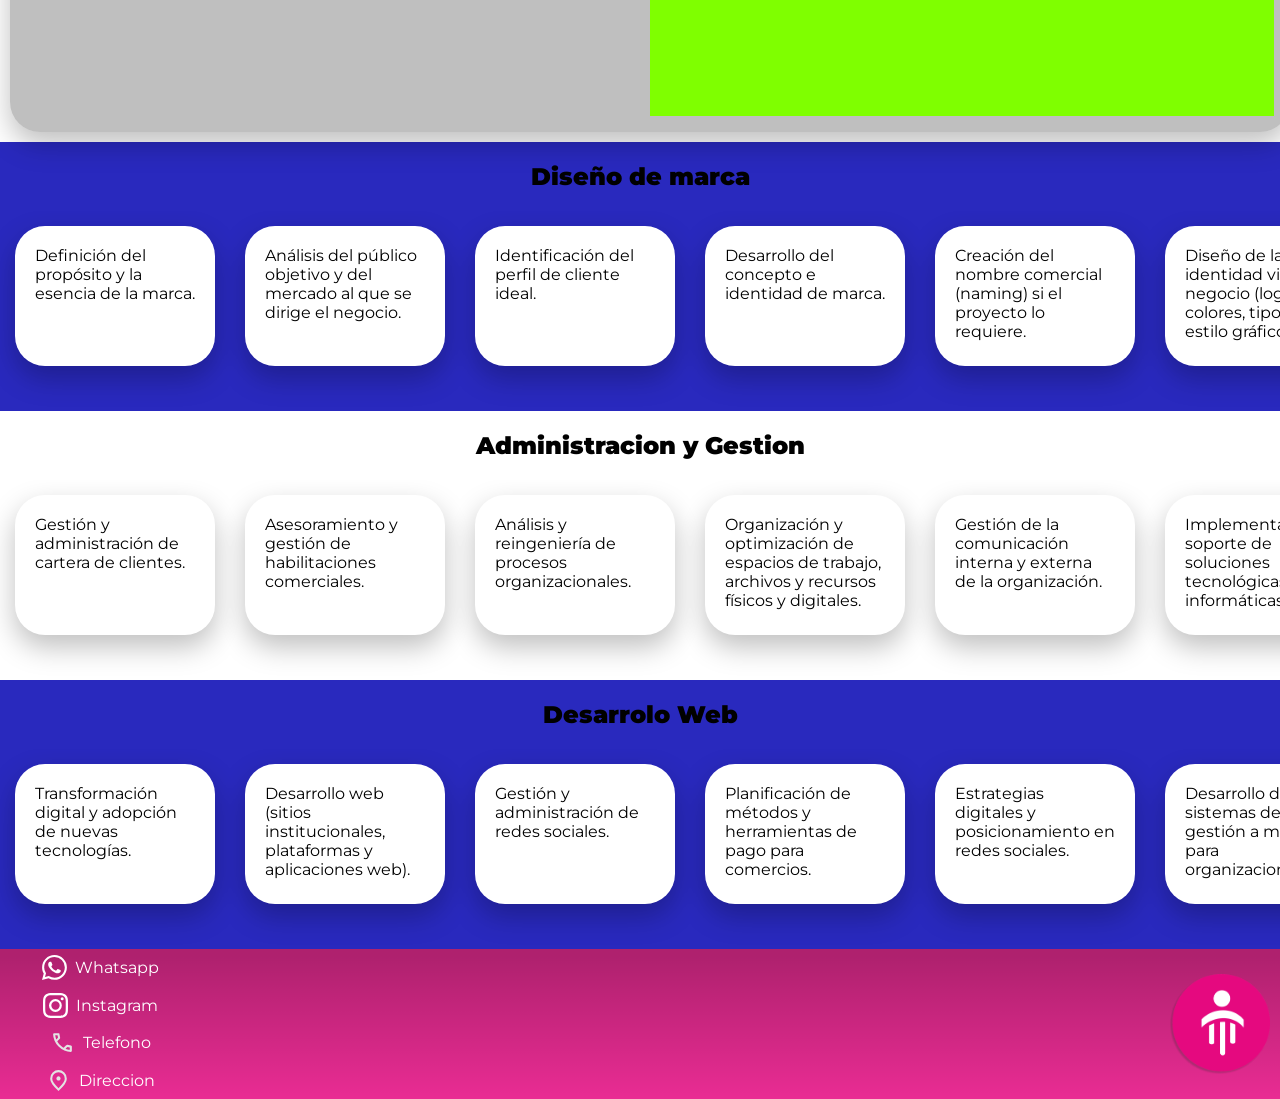
==== commit ecba85a2: "Before adding new carousel" ====
--- a/index.html
+++ b/index.html
@@ -188,15 +188,31 @@
             </div>
         </div>
         <div class="contact_container">
-        <a id="contact"></a>
-            <ul>
-                <li><a>Whatsapp</a></li>
-                <li><a href="https://www.instagram.com/impulsarte.sa/">Instagram</a></li>
-                <li>Telefono</li>
-                <li>Direccion</li>
-            </ul>
-            <div class="contact_image">
-                <img src="./images/impulsarte_isotipo_rosa.png" alt="isotipo_rosa">
+            <div class="contact_container_fx">
+            <a id="contact"></a>
+                <ul>
+                    <li>
+                        <svg xmlns="http://www.w3.org/2000/svg" width="16" height="16" fill="currentColor" class="bi bi-whatsapp" viewBox="0 0 16 16">
+                            <path d="M13.601 2.326A7.85 7.85 0 0 0 7.994 0C3.627 0 .068 3.558.064 7.926c0 1.399.366 2.76 1.057 3.965L0 16l4.204-1.102a7.9 7.9 0 0 0 3.79.965h.004c4.368 0 7.926-3.558 7.93-7.93A7.9 7.9 0 0 0 13.6 2.326zM7.994 14.521a6.6 6.6 0 0 1-3.356-.92l-.24-.144-2.494.654.666-2.433-.156-.251a6.56 6.56 0 0 1-1.007-3.505c0-3.626 2.957-6.584 6.591-6.584a6.56 6.56 0 0 1 4.66 1.931 6.56 6.56 0 0 1 1.928 4.66c-.004 3.639-2.961 6.592-6.592 6.592m3.615-4.934c-.197-.099-1.17-.578-1.353-.646-.182-.065-.315-.099-.445.099-.133.197-.513.646-.627.775-.114.133-.232.148-.43.05-.197-.1-.836-.308-1.592-.985-.59-.525-.985-1.175-1.103-1.372-.114-.198-.011-.304.088-.403.087-.088.197-.232.296-.346.1-.114.133-.198.198-.33.065-.134.034-.248-.015-.347-.05-.099-.445-1.076-.612-1.47-.16-.389-.323-.335-.445-.34-.114-.007-.247-.007-.38-.007a.73.73 0 0 0-.529.247c-.182.198-.691.677-.691 1.654s.71 1.916.81 2.049c.098.133 1.394 2.132 3.383 2.992.47.205.84.326 1.129.418.475.152.904.129 1.246.08.38-.058 1.171-.48 1.338-.943.164-.464.164-.86.114-.943-.049-.084-.182-.133-.38-.232"/>
+                        </svg>
+                        <a>
+                            Whatsapp
+                        </a>
+                    </li>
+                    <li>   
+                        <svg xmlns="http://www.w3.org/2000/svg" width="16" height="16" fill="currentColor" class="bi bi-instagram" viewBox="0 0 16 16">
+                            <path d="M8 0C5.829 0 5.556.01 4.703.048 3.85.088 3.269.222 2.76.42a3.9 3.9 0 0 0-1.417.923A3.9 3.9 0 0 0 .42 2.76C.222 3.268.087 3.85.048 4.7.01 5.555 0 5.827 0 8.001c0 2.172.01 2.444.048 3.297.04.852.174 1.433.372 1.942.205.526.478.972.923 1.417.444.445.89.719 1.416.923.51.198 1.09.333 1.942.372C5.555 15.99 5.827 16 8 16s2.444-.01 3.298-.048c.851-.04 1.434-.174 1.943-.372a3.9 3.9 0 0 0 1.416-.923c.445-.445.718-.891.923-1.417.197-.509.332-1.09.372-1.942C15.99 10.445 16 10.173 16 8s-.01-2.445-.048-3.299c-.04-.851-.175-1.433-.372-1.941a3.9 3.9 0 0 0-.923-1.417A3.9 3.9 0 0 0 13.24.42c-.51-.198-1.092-.333-1.943-.372C10.443.01 10.172 0 7.998 0zm-.717 1.442h.718c2.136 0 2.389.007 3.232.046.78.035 1.204.166 1.486.275.373.145.64.319.92.599s.453.546.598.92c.11.281.24.705.275 1.485.039.843.047 1.096.047 3.231s-.008 2.389-.047 3.232c-.035.78-.166 1.203-.275 1.485a2.5 2.5 0 0 1-.599.919c-.28.28-.546.453-.92.598-.28.11-.704.24-1.485.276-.843.038-1.096.047-3.232.047s-2.39-.009-3.233-.047c-.78-.036-1.203-.166-1.485-.276a2.5 2.5 0 0 1-.92-.598 2.5 2.5 0 0 1-.6-.92c-.109-.281-.24-.705-.275-1.485-.038-.843-.046-1.096-.046-3.233s.008-2.388.046-3.231c.036-.78.166-1.204.276-1.486.145-.373.319-.64.599-.92s.546-.453.92-.598c.282-.11.705-.24 1.485-.276.738-.034 1.024-.044 2.515-.045zm4.988 1.328a.96.96 0 1 0 0 1.92.96.96 0 0 0 0-1.92m-4.27 1.122a4.109 4.109 0 1 0 0 8.217 4.109 4.109 0 0 0 0-8.217m0 1.441a2.667 2.667 0 1 1 0 5.334 2.667 2.667 0 0 1 0-5.334"/>
+                        </svg>
+                        <a href="https://www.instagram.com/impulsarte.sa/">
+                            Instagram
+                        </a>
+                    </li>
+                    <li><img src="./images/call_24dp_E3E3E3_FILL0_wght400_GRAD0_opsz24.svg" alt="Phone_logo">Telefono</li>
+                    <li><img src="./images/location_on_24dp_E3E3E3_FILL0_wght400_GRAD0_opsz24.svg" alt="Location_pin">Direccion</li>
+                </ul>
+                <div class="contact_image">
+                    <img src="./images/impulsarte_isotipo_rosa.png" alt="isotipo_rosa">
+                </div>
             </div>
         </div>
     </body>
--- a/css/styles.css
+++ b/css/styles.css
@@ -193,54 +193,22 @@
     color: white;
 }
 
-.contact_container{
-    display: flex;
-    flex-direction: row;
-    justify-content: flex-end;
-    height: 100px;
-    width: 100%;
-    background-color: rgba(233, 44, 147, 1);
-    color: white;
-}
-.contact_container:first-child{
-    justify-items: flex-start;
-}
-
-.contact_container ul{
-    margin: 0;
+
+
+.nav_container {
+    display: flex;
+    justify-content: flex-start;
+    align-items: center;
+    flex-direction: row;
+    background-color: rgba(0, 0, 0, 0.25);
+}
+
+.isologo_container{
+    display: flex;
+    flex-direction: row;
+    height: 100px;
     padding: 10px;
-    list-style: none;
-}
-.contact_container a{
-    color: white;
-    text-decoration: none;
-}
-
-.nav_container {
-    display: flex;
-    justify-content: flex-start;
-    align-items: center;
-    flex-direction: row;
-    background-color: rgba(0, 0, 0, 0.25);
-}
-
-.isologo_container{
-    display: flex;
-    flex-direction: row;
-    height: 100px;
-    padding: 10px;
-}
-.contact_image{
-    width: 100px;
-    height: 100px;
-}
-.contact_image img{
-    display: flex;
-    object-fit: contain;
-    height: 100%;
-    box-shadow:  -10px 0 10px rgba(0, 0, 0, 0.1);
-}
-
+}
 
 .logotipo_container{
     display: flex;
@@ -425,4 +393,77 @@
     syntax: "<angle>";
     initial-value: 0deg;
     inherits: false;
+}
+
+.contact_container_fx{
+    display: flex;
+    flex-direction: row;
+    justify-content: space-between;
+    align-items: center;
+    height: 100%;
+    width: 100%;
+    background-image: linear-gradient(to bottom, rgb(0, 0, 0, 0.25) 5%, rgb(0, 0, 0, 0));
+}
+
+.contact_container{
+    flex-grow: 1;
+    height: 150px;
+    width: 100%;
+    background-color: rgba(233, 44, 147, 1);
+    color: white;
+}
+
+.contact_container ul{
+    display: flex;
+    flex-direction: column;
+    margin: 0 auto 0 0;
+    height: 100%;
+    width: 200px;
+    padding: 0;
+    list-style: none;
+    align-items: center;
+}
+
+.contact_container li{
+    display: flex;
+    height: auto;
+    flex: 1 1 0;
+    width: 100%;
+    padding: 0;
+    align-items: center;      
+    justify-content: center;
+    gap: 8px;
+
+}
+
+.contact_container ul li:hover{
+    background-color: rgb(0, 0, 0, 0.25);
+    cursor: pointer;
+}
+
+.contact_container ul img{
+    height: 25px;
+    width: 25px;
+}
+.contact_container ul svg{
+    height: 25px;
+    width: 25px;
+}
+
+.contact_container a{
+    color: white;
+    text-decoration: none;
+}
+
+.contact_image{
+    display: flex;
+    flex-grow: 0;
+    width: auto;
+    height: 100px;
+    margin: 0 10px 0 0;
+}
+.contact_image img{
+    display: flex;
+    object-fit: contain;
+    height: 100%;
 }
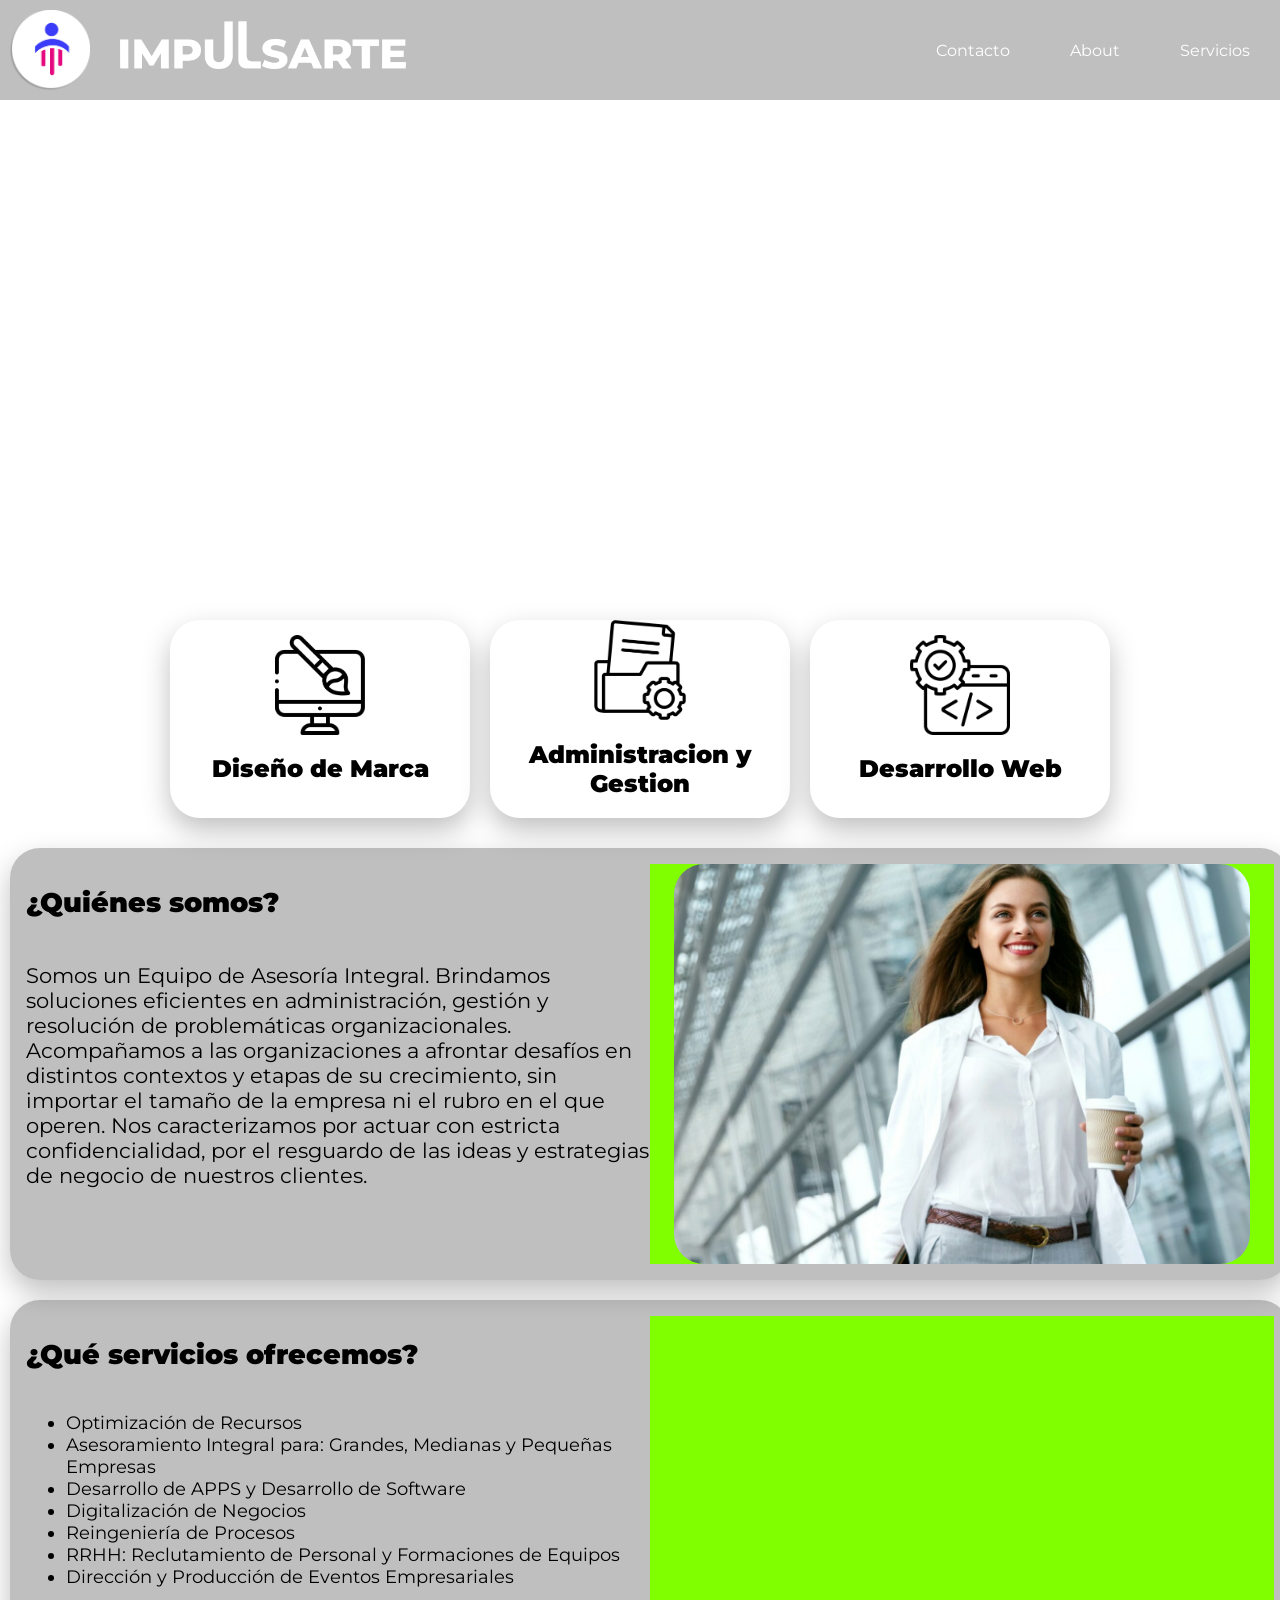
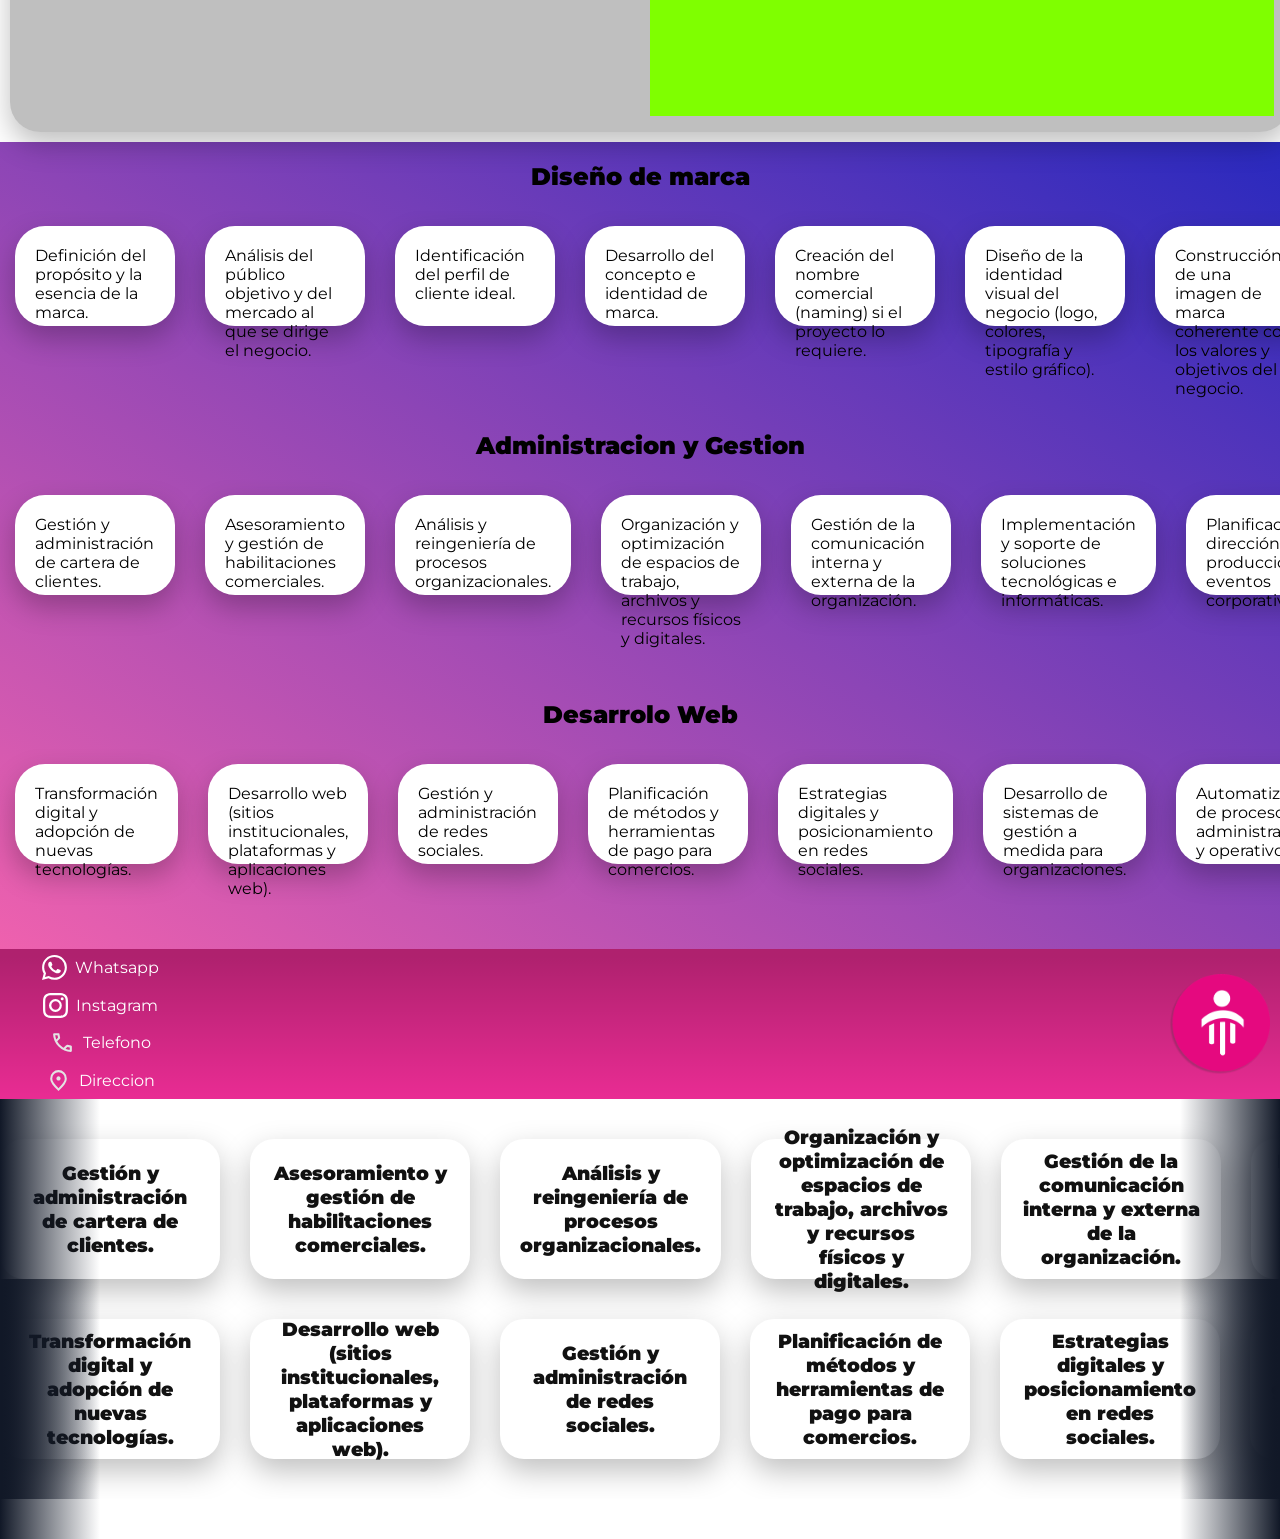
==== commit 45e4ef15: "a" ====
--- a/index.html
+++ b/index.html
@@ -44,7 +44,7 @@
             </div>
         </div>
         <div class="cardbar">
-            <div  class="card">
+            <div  class="card_pillar">
                 <div class="card_icon design_card">
                     <img src="./icons/graphic_design.png" alt="graphic_desing_icon">
                 </div>
@@ -53,14 +53,14 @@
                 </div>
             </div>
 
-            <div class="card admin_card">
+            <div class="card_pillar admin_card">
                 <div class="card_icon">
                     <img src="./icons/administracion_icon.png" alt="administracion_icon">
                 </div>
                 <h2>Administracion y Gestion</h2>
                 </div>
 
-            <div class="card">
+            <div class="card_pillar">
                 <div class="card_icon dev_card">
                     <img src="./icons/desarrollo_web_icon.png" alt="desarrollo_web_icon">
                 </div>
@@ -99,91 +99,93 @@
                 </div>
             </div>
         </div>
-        <div class="seccionDisenio">
-            <h2 class="h2Services">Diseño de marca</h2>
-            <div class="serviceCardContainer">
-                <a id="services"></a>
+        <div class="serviceCard_background">
+            <div class="seccionDisenio">
+                <h2 class="h2Services">Diseño de marca</h2>
+                <div class="serviceCardContainer">
+                    <a id="services"></a>
+                    <div class="wrapper carouselRTL">
+                            <div class="serviceCard"><div class="serviceCardInner">Definición del propósito y la esencia de la marca.</div></div>
+                            <div class="serviceCard"><div class="serviceCardInner">Análisis del público objetivo y del mercado al que se dirige el negocio.</div></div>
+                            <div class="serviceCard"><div class="serviceCardInner">Identificación del perfil de cliente ideal.</div></div>
+                            <div class="serviceCard"><div class="serviceCardInner">Desarrollo del concepto e identidad de marca.</div></div>
+                            <div class="serviceCard"><div class="serviceCardInner">Creación del nombre comercial (naming) si el proyecto lo requiere.</div></div>
+                            <div class="serviceCard"><div class="serviceCardInner">Diseño de la identidad visual del negocio (logo, colores, tipografía y estilo gráfico).</div></div>
+                            <div class="serviceCard"><div class="serviceCardInner">Construcción de una imagen de marca coherente con los valores y objetivos del negocio.</div></div>
+                            <div class="serviceCard"><div class="serviceCardInner">Definición del posicionamiento de la marca en el mercado.</div></div>
+                            <div class="serviceCard"><div class="serviceCardInner">Desarrollo de lineamientos para la comunicación y presencia de la marca.</div></div>
+                            <div class="serviceCard"><div class="serviceCardInner">Análisis de tendencias sociales aplicadas a la empresa.</div></div>
+                    </div>
+                    <div aria-hidden class="wrapper carouselRTL">
+                            <div class="serviceCard"><div class="serviceCardInner">Definición del propósito y la esencia de la marca.</div></div>
+                            <div class="serviceCard"><div class="serviceCardInner">Análisis del público objetivo y del mercado al que se dirige el negocio.</div></div>
+                            <div class="serviceCard"><div class="serviceCardInner">Identificación del perfil de cliente ideal.</div></div>
+                            <div class="serviceCard"><div class="serviceCardInner">Desarrollo del concepto e identidad de marca.</div></div>
+                            <div class="serviceCard"><div class="serviceCardInner">Creación del nombre comercial (naming) si el proyecto lo requiere.</div></div>
+                            <div class="serviceCard"><div class="serviceCardInner">Diseño de la identidad visual del negocio (logo, colores, tipografía y estilo gráfico).</div></div>
+                            <div class="serviceCard"><div class="serviceCardInner">Construcción de una imagen de marca coherente con los valores y objetivos del negocio.</div></div>
+                            <div class="serviceCard"><div class="serviceCardInner">Definición del posicionamiento de la marca en el mercado.</div></div>
+                            <div class="serviceCard"><div class="serviceCardInner">Desarrollo de lineamientos para la comunicación y presencia de la marca.</div></div>
+                            <div class="serviceCard"><div class="serviceCardInner">Análisis de tendencias sociales aplicadas a la empresa.</div></div>
+                    </div>
+                </div>
+            </div>
+            <div class="seccionGestion">
+                <h2 class="h2Services">Administracion y Gestion</h2>
+                <div class="serviceCardContainer">
+                    <div class="wrapper carouselRTL">
+                            <div class="serviceCard"><div class="serviceCardInner">Gestión y administración de cartera de clientes.</div></div>
+                            <div class="serviceCard"><div class="serviceCardInner">Asesoramiento y gestión de habilitaciones comerciales.</div></div>
+                            <div class="serviceCard"><div class="serviceCardInner">Análisis y reingeniería de procesos organizacionales.</div></div>
+                            <div class="serviceCard"><div class="serviceCardInner">Organización y optimización de espacios de trabajo, archivos y recursos físicos y digitales.</div></div>
+                            <div class="serviceCard"><div class="serviceCardInner">Gestión de la comunicación interna y externa de la organización.</div></div>
+                            <div class="serviceCard"><div class="serviceCardInner">Implementación y soporte de soluciones tecnológicas e informáticas.</div></div>
+                            <div class="serviceCard"><div class="serviceCardInner">Planificación, dirección y producción de eventos corporativos.</div></div>
+                            <div class="serviceCard"><div class="serviceCardInner">Optimización y gestión eficiente de recursos organizacionales.</div></div>
+                            <div class="serviceCard"><div class="serviceCardInner">Reclutamiento y selección de recursos humanos.</div></div>
+                            <div class="serviceCard"><div class="serviceCardInner">Diseño e implementación de programas de capacitación para el personal.</div></div>
+                    </div>
+                    <div aria-hidden class="wrapper carouselRTL">
+                            <div class="serviceCard"><div class="serviceCardInner"></div></div>
+                            <div class="serviceCard"><div class="serviceCardInner"></div></div>
+                            <div class="serviceCard"><div class="serviceCardInner"></div></div>
+                            <div class="serviceCard"><div class="serviceCardInner"></div></div>
+                            <div class="serviceCard"><div class="serviceCardInner"></div></div>
+                            <div class="serviceCard"><div class="serviceCardInner"></div></div>
+                            <div class="serviceCard"><div class="serviceCardInner"></div></div>
+                            <div class="serviceCard"><div class="serviceCardInner"></div></div>
+                            <div class="serviceCard"><div class="serviceCardInner"></div></div>
+                            <div class="serviceCard"><div class="serviceCardInner"></div></div>
+                    </div>
+                </div>
+            </div>
+            <div class="seccionDesarollo">
+                <h2 class="h2Services">Desarrolo Web</h2>
+                <div class="serviceCardContainer seccionDesarollo">
                 <div class="wrapper carouselRTL">
-                        <div class="serviceCard">Definición del propósito y la esencia de la marca.</div>
-                        <div class="serviceCard">Análisis del público objetivo y del mercado al que se dirige el negocio.</div>
-                        <div class="serviceCard">Identificación del perfil de cliente ideal.</div>
-                        <div class="serviceCard">Desarrollo del concepto e identidad de marca.</div>
-                        <div class="serviceCard">Creación del nombre comercial (naming) si el proyecto lo requiere.</div>
-                        <div class="serviceCard">Diseño de la identidad visual del negocio (logo, colores, tipografía y estilo gráfico).</div>
-                        <div class="serviceCard">Construcción de una imagen de marca coherente con los valores y objetivos del negocio.</div>
-                        <div class="serviceCard">Definición del posicionamiento de la marca en el mercado.</div>
-                        <div class="serviceCard">Desarrollo de lineamientos para la comunicación y presencia de la marca.</div>
-                        <div class="serviceCard">Análisis de tendencias sociales aplicadas a la empresa.</div>
-                </div>
-                <div aria-hidden class="wrapper carouselRTL">
-                        <div class="serviceCard">Definición del propósito y la esencia de la marca.</div>
-                        <div class="serviceCard">Análisis del público objetivo y del mercado al que se dirige el negocio.</div>
-                        <div class="serviceCard">Identificación del perfil de cliente ideal.</div>
-                        <div class="serviceCard">Desarrollo del concepto e identidad de marca.</div>
-                        <div class="serviceCard">Creación del nombre comercial (naming) si el proyecto lo requiere.</div>
-                        <div class="serviceCard">Diseño de la identidad visual del negocio (logo, colores, tipografía y estilo gráfico).</div>
-                        <div class="serviceCard">Construcción de una imagen de marca coherente con los valores y objetivos del negocio.</div>
-                        <div class="serviceCard">Definición del posicionamiento de la marca en el mercado.</div>
-                        <div class="serviceCard">Desarrollo de lineamientos para la comunicación y presencia de la marca.</div>
-                        <div class="serviceCard">Análisis de tendencias sociales aplicadas a la empresa.</div>
-                </div>
-            </div>
-        </div>
-        <div class="seccionGestion">
-            <h2 class="h2Services">Administracion y Gestion</h2>
-            <div class="serviceCardContainer">
-                <div class="wrapper carouselRTL">
-                        <div class="serviceCard">Gestión y administración de cartera de clientes.</div>
-                        <div class="serviceCard">Asesoramiento y gestión de habilitaciones comerciales.</div>
-                        <div class="serviceCard">Análisis y reingeniería de procesos organizacionales.</div>
-                        <div class="serviceCard">Organización y optimización de espacios de trabajo, archivos y recursos físicos y digitales.</div>
-                        <div class="serviceCard">Gestión de la comunicación interna y externa de la organización.</div>
-                        <div class="serviceCard">Implementación y soporte de soluciones tecnológicas e informáticas.</div>
-                        <div class="serviceCard">Planificación, dirección y producción de eventos corporativos.</div>
-                        <div class="serviceCard">Optimización y gestión eficiente de recursos organizacionales.</div>
-                        <div class="serviceCard">Reclutamiento y selección de recursos humanos.</div>
-                        <div class="serviceCard">Diseño e implementación de programas de capacitación para el personal.</div>
-                </div>
-                <div aria-hidden class="wrapper carouselRTL">
-                        <div class="serviceCard">Gestión y administración de cartera de clientes.</div>
-                        <div class="serviceCard">Asesoramiento y gestión de habilitaciones comerciales.</div>
-                        <div class="serviceCard">Análisis y reingeniería de procesos organizacionales.</div>
-                        <div class="serviceCard">Organización y optimización de espacios de trabajo, archivos y recursos físicos y digitales.</div>
-                        <div class="serviceCard">Gestión de la comunicación interna y externa de la organización.</div>
-                        <div class="serviceCard">Implementación y soporte de soluciones tecnológicas e informáticas.</div>
-                        <div class="serviceCard">Planificación, dirección y producción de eventos corporativos.</div>
-                        <div class="serviceCard">Optimización y gestión eficiente de recursos organizacionales.</div>
-                        <div class="serviceCard">Reclutamiento y selección de recursos humanos.</div>
-                        <div class="serviceCard">Diseño e implementación de programas de capacitación para el personal.</div>
-                </div>
-            </div>
-        </div>
-        <div class="seccionDesarollo">
-            <h2 class="h2Services">Desarrolo Web</h2>
-            <div class="serviceCardContainer seccionDesarollo">
-            <div class="wrapper carouselRTL">
-                        <div class="serviceCard">Transformación digital y adopción de nuevas tecnologías.</div>
-                        <div class="serviceCard">Desarrollo web (sitios institucionales, plataformas y aplicaciones web).</div>
-                        <div class="serviceCard">Gestión y administración de redes sociales.</div>
-                        <div class="serviceCard">Planificación de métodos y herramientas de pago para comercios.</div>
-                        <div class="serviceCard">Estrategias digitales y posicionamiento en redes sociales.</div>
-                        <div class="serviceCard">Desarrollo de sistemas de gestión a medida para organizaciones.</div>
-                        <div class="serviceCard">Automatización de procesos administrativos y operativos.</div>
-                        <div class="serviceCard">Integración de plataformas y sistemas digitales (ERP, CRM, e-commerce, etc.).</div>
-                        <div class="serviceCard">Análisis de datos y generación de reportes para la toma de decisiones.</div>
-                        <div class="serviceCard">Implementación y mantenimiento de soluciones tecnológicas y soporte técnico.</div>
-                </div>
-                <div aria-hidden class="wrapper carouselRTL">
-                        <div class="serviceCard">Transformación digital y adopción de nuevas tecnologías.</div>
-                        <div class="serviceCard">Desarrollo web (sitios institucionales, plataformas y aplicaciones web).</div>
-                        <div class="serviceCard">Gestión y administración de redes sociales.</div>
-                        <div class="serviceCard">Planificación de métodos y herramientas de pago para comercios.</div>
-                        <div class="serviceCard">Estrategias digitales y posicionamiento en redes sociales.</div>
-                        <div class="serviceCard">Desarrollo de sistemas de gestión a medida para organizaciones.</div>
-                        <div class="serviceCard">Automatización de procesos administrativos y operativos.</div>
-                        <div class="serviceCard">Integración de plataformas y sistemas digitales (ERP, CRM, e-commerce, etc.).</div>
-                        <div class="serviceCard">Análisis de datos y generación de reportes para la toma de decisiones.</div>
-                        <div class="serviceCard">Implementación y mantenimiento de soluciones tecnológicas y soporte técnico.</div>
+                            <div class="serviceCard"><div class="serviceCardInner">Transformación digital y adopción de nuevas tecnologías.</div></div>
+                            <div class="serviceCard"><div class="serviceCardInner">Desarrollo web (sitios institucionales, plataformas y aplicaciones web).</div></div>
+                            <div class="serviceCard"><div class="serviceCardInner">Gestión y administración de redes sociales.</div></div>
+                            <div class="serviceCard"><div class="serviceCardInner">Planificación de métodos y herramientas de pago para comercios.</div></div>
+                            <div class="serviceCard"><div class="serviceCardInner">Estrategias digitales y posicionamiento en redes sociales.</div></div>
+                            <div class="serviceCard"><div class="serviceCardInner">Desarrollo de sistemas de gestión a medida para organizaciones.</div></div>
+                            <div class="serviceCard"><div class="serviceCardInner">Automatización de procesos administrativos y operativos.</div></div>
+                            <div class="serviceCard"><div class="serviceCardInner">Integración de plataformas y sistemas digitales (ERP, CRM, e-commerce, etc.).</div></div>
+                            <div class="serviceCard"><div class="serviceCardInner">Análisis de datos y generación de reportes para la toma de decisiones.</div></div>
+                            <div class="serviceCard"><div class="serviceCardInner">Implementación y mantenimiento de soluciones tecnológicas y soporte técnico.</div></div>
+                    </div>
+                    <div aria-hidden class="wrapper carouselRTL">
+                            <div class="serviceCard"><div class="serviceCardInner">Transformación digital y adopción de nuevas tecnologías.</div></div>
+                            <div class="serviceCard"><div class="serviceCardInner">Desarrollo web (sitios institucionales, plataformas y aplicaciones web).</div></div>
+                            <div class="serviceCard"><div class="serviceCardInner">Gestión y administración de redes sociales.</div></div>
+                            <div class="serviceCard"><div class="serviceCardInner">Planificación de métodos y herramientas de pago para comercios.</div></div>
+                            <div class="serviceCard"><div class="serviceCardInner">Estrategias digitales y posicionamiento en redes sociales.</div></div>
+                            <div class="serviceCard"><div class="serviceCardInner">Desarrollo de sistemas de gestión a medida para organizaciones.</div></div>
+                            <div class="serviceCard"><div class="serviceCardInner">Automatización de procesos administrativos y operativos.</div></div>
+                            <div class="serviceCard"><div class="serviceCardInner">Integración de plataformas y sistemas digitales (ERP, CRM, e-commerce, etc.).</div></div>
+                            <div class="serviceCard"><div class="serviceCardInner">Análisis de datos y generación de reportes para la toma de decisiones.</div></div>
+                            <div class="serviceCard"><div class="serviceCardInner">Implementación y mantenimiento de soluciones tecnológicas y soporte técnico.</div></div>
+                    </div>
                 </div>
             </div>
         </div>
@@ -195,7 +197,7 @@
                         <svg xmlns="http://www.w3.org/2000/svg" width="16" height="16" fill="currentColor" class="bi bi-whatsapp" viewBox="0 0 16 16">
                             <path d="M13.601 2.326A7.85 7.85 0 0 0 7.994 0C3.627 0 .068 3.558.064 7.926c0 1.399.366 2.76 1.057 3.965L0 16l4.204-1.102a7.9 7.9 0 0 0 3.79.965h.004c4.368 0 7.926-3.558 7.93-7.93A7.9 7.9 0 0 0 13.6 2.326zM7.994 14.521a6.6 6.6 0 0 1-3.356-.92l-.24-.144-2.494.654.666-2.433-.156-.251a6.56 6.56 0 0 1-1.007-3.505c0-3.626 2.957-6.584 6.591-6.584a6.56 6.56 0 0 1 4.66 1.931 6.56 6.56 0 0 1 1.928 4.66c-.004 3.639-2.961 6.592-6.592 6.592m3.615-4.934c-.197-.099-1.17-.578-1.353-.646-.182-.065-.315-.099-.445.099-.133.197-.513.646-.627.775-.114.133-.232.148-.43.05-.197-.1-.836-.308-1.592-.985-.59-.525-.985-1.175-1.103-1.372-.114-.198-.011-.304.088-.403.087-.088.197-.232.296-.346.1-.114.133-.198.198-.33.065-.134.034-.248-.015-.347-.05-.099-.445-1.076-.612-1.47-.16-.389-.323-.335-.445-.34-.114-.007-.247-.007-.38-.007a.73.73 0 0 0-.529.247c-.182.198-.691.677-.691 1.654s.71 1.916.81 2.049c.098.133 1.394 2.132 3.383 2.992.47.205.84.326 1.129.418.475.152.904.129 1.246.08.38-.058 1.171-.48 1.338-.943.164-.464.164-.86.114-.943-.049-.084-.182-.133-.38-.232"/>
                         </svg>
-                        <a>
+                        <a href="https://wa.me/5493434802256?text=Estoy%20buscando%20asesoriamiento!">
                             Whatsapp
                         </a>
                     </li>
@@ -215,5 +217,33 @@
                 </div>
             </div>
         </div>
+        <div class="carousel" id="carousel1">
+            <div class="track" id="track1">
+                <div class="card">Gestión y administración de cartera de clientes.</div>
+                <div class="card">Asesoramiento y gestión de habilitaciones comerciales.</div>
+                <div class="card">Análisis y reingeniería de procesos organizacionales.</div>
+                <div class="card">Organización y optimización de espacios de trabajo, archivos y recursos físicos y digitales.</div>
+                <div class="card">Gestión de la comunicación interna y externa de la organización.</div>
+                <div class="card">Implementación y soporte de soluciones tecnológicas e informáticas.</div>
+                <div class="card">Planificación, dirección y producción de eventos corporativos.</div>
+                <div class="card">Optimización y gestión eficiente de recursos organizacionales.</div>
+                <div class="card">Reclutamiento y selección de recursos humanos.</div>
+                <div class="card">Diseño e implementación de programas de capacitación para el personal.</div>
+            </div>
+        <div class="carousel" id="carousel2">
+            <div class="track" id="track2">
+                <div class="card">Transformación digital y adopción de nuevas tecnologías.</div>
+                <div class="card">Desarrollo web (sitios institucionales, plataformas y aplicaciones web).</div>
+                <div class="card">Gestión y administración de redes sociales.</div>
+                <div class="card">Planificación de métodos y herramientas de pago para comercios.</div>
+                <div class="card">Estrategias digitales y posicionamiento en redes sociales.</div>
+                <div class="card">Desarrollo de sistemas de gestión a medida para organizaciones.</div>
+                <div class="card">Automatización de procesos administrativos y operativos.</div>
+                <div class="card">Integración de plataformas y sistemas digitales (ERP, CRM, e-commerce, etc.).</div>
+                <div class="card">Análisis de datos y generación de reportes para la toma de decisiones.</div>
+                <div class="card">Implementación y mantenimiento de soluciones tecnológicas y soporte técnico.</div>
+            </div>
+        </div>
+        </div>
     </body>
 </html>
--- a/css/styles.css
+++ b/css/styles.css
@@ -40,7 +40,7 @@
     padding: 20px;
 }
 
-.card{
+.card_pillar{
     height: auto;
     display: flex;
     flex-direction: column;
@@ -112,9 +112,9 @@
 .aboutCard h3{
     font-weight: 400;
 }
-
+/*
 .seccionDisenio{
-    background-color: #2929be;
+    background-color: white;
     margin: 0;
 }
 .seccionGestion{
@@ -122,9 +122,9 @@
     margin: 0;
 }
 .seccionDesarollo{
-    background-color: #2929be;
-    margin: 0;
-}
+    background-color: white;
+    margin: 0;
+}*/
 .h2Services{
     margin: 0;
     padding: 20px;
@@ -153,46 +153,47 @@
     animation: carouselLTR 40s infinite linear;
 }
 
-.serviceCard{
+@keyframes carouselRTL{
+    from {translate: 0%;}
+    to {translate: -100%;}
+}
+@keyframes carouselLTR{
+    from {translate: 0%;}
+    to {translate: 100%;}
+}
+
+.serviceCard {
     flex: 0 0 10em;
     margin: 15px;
     height: 100px;
-    padding: 20px;
-    text-align: left;
-    border-radius: 30px;
-    background-color: white;
-    box-shadow: 0 12px 28px rgba(0, 0, 0, 0.25);
-    transition: transform .2s ease, box-shadow .2s ease;
-}
-
-@keyframes carouselRTL{
-    from {translate: 0%;}
-    to {translate: -100%;}
-}
-@keyframes carouselLTR{
-    from {translate: 0%;}
-    to {translate: 100%;}
-}
-
-.serviceCard {
-    flex: 0 0 10em;
-    box-sizing: content-box;
-    margin: 15px;
-    height: 100px;
+}
+
+.serviceCardInner {
+    height: 100%;
     padding: 20px;
     border-radius: 30px;
     background-color: white;
     box-shadow: 0 12px 28px rgba(0, 0, 0, 0.25);
-    transition: transform .2s ease, box-shadow .2s ease;
-}
-
+    transition:
+        transform 0.4s ease,
+        background-color 0.4s ease,
+        color 0.4s ease,
+        box-shadow 0.4s ease;
+}
+.serviceCard.active .serviceCardInner {
+    transform: scale(1.08);
+    background-color: #E92C93;
+    color: white;
+    box-shadow: 0 22px 48px rgba(0, 0, 0, 0.35);
+}
+/*
 .serviceCard:hover {
     transform: translateY(-10px) scale(1.01);
     box-shadow: 0 22px 48px rgba(0, 0, 0, 0.32);
     background-color: #E92C93;
     color: white;
 }
-
+*/
 
 
 .nav_container {
@@ -466,4 +467,75 @@
     display: flex;
     object-fit: contain;
     height: 100%;
+}
+
+.serviceCard_background{
+    background-image: linear-gradient(to right top, rgba(233, 44, 147, 0.75),  rgba(41, 41, 190));
+}
+
+
+
+
+
+
+
+
+
+.carousel {
+    width: 100%;
+    overflow: hidden;
+    position: relative;
+    padding: 40px 0;
+}
+
+.track {
+    display: flex;
+    gap: 30px;
+    transition: transform 0.8s ease-in-out;
+}
+
+.card {
+    flex: 0 0 220px;
+    height: 140px;
+    border-radius: 24px;
+    background: white;
+    color: #111;
+    display: flex;
+    align-items: center;
+    justify-content: center;
+    text-align: center;
+    padding: 20px;
+    font-size: 1.2rem;
+    font-weight: bold;
+    box-shadow: 0 12px 30px rgba(0,0,0,0.25);
+    transition: all 0.4s ease;
+}
+
+.card.active {
+    transform: scale(1.12);
+    background: #ec4899;
+    color: white;
+    box-shadow: 0 20px 40px rgba(236,72,153,0.45);
+}
+
+/* Fade edges */
+.carousel::before,
+.carousel::after {
+    content: "";
+    position: absolute;
+    top: 0;
+    width: 100px;
+    height: 100%;
+    z-index: 2;
+    pointer-events: none;
+}
+
+.carousel::before {
+    left: 0;
+    background: linear-gradient(to right, #111827, transparent);
+}
+
+.carousel::after {
+    right: 0;
+    background: linear-gradient(to left, #111827, transparent);
 }
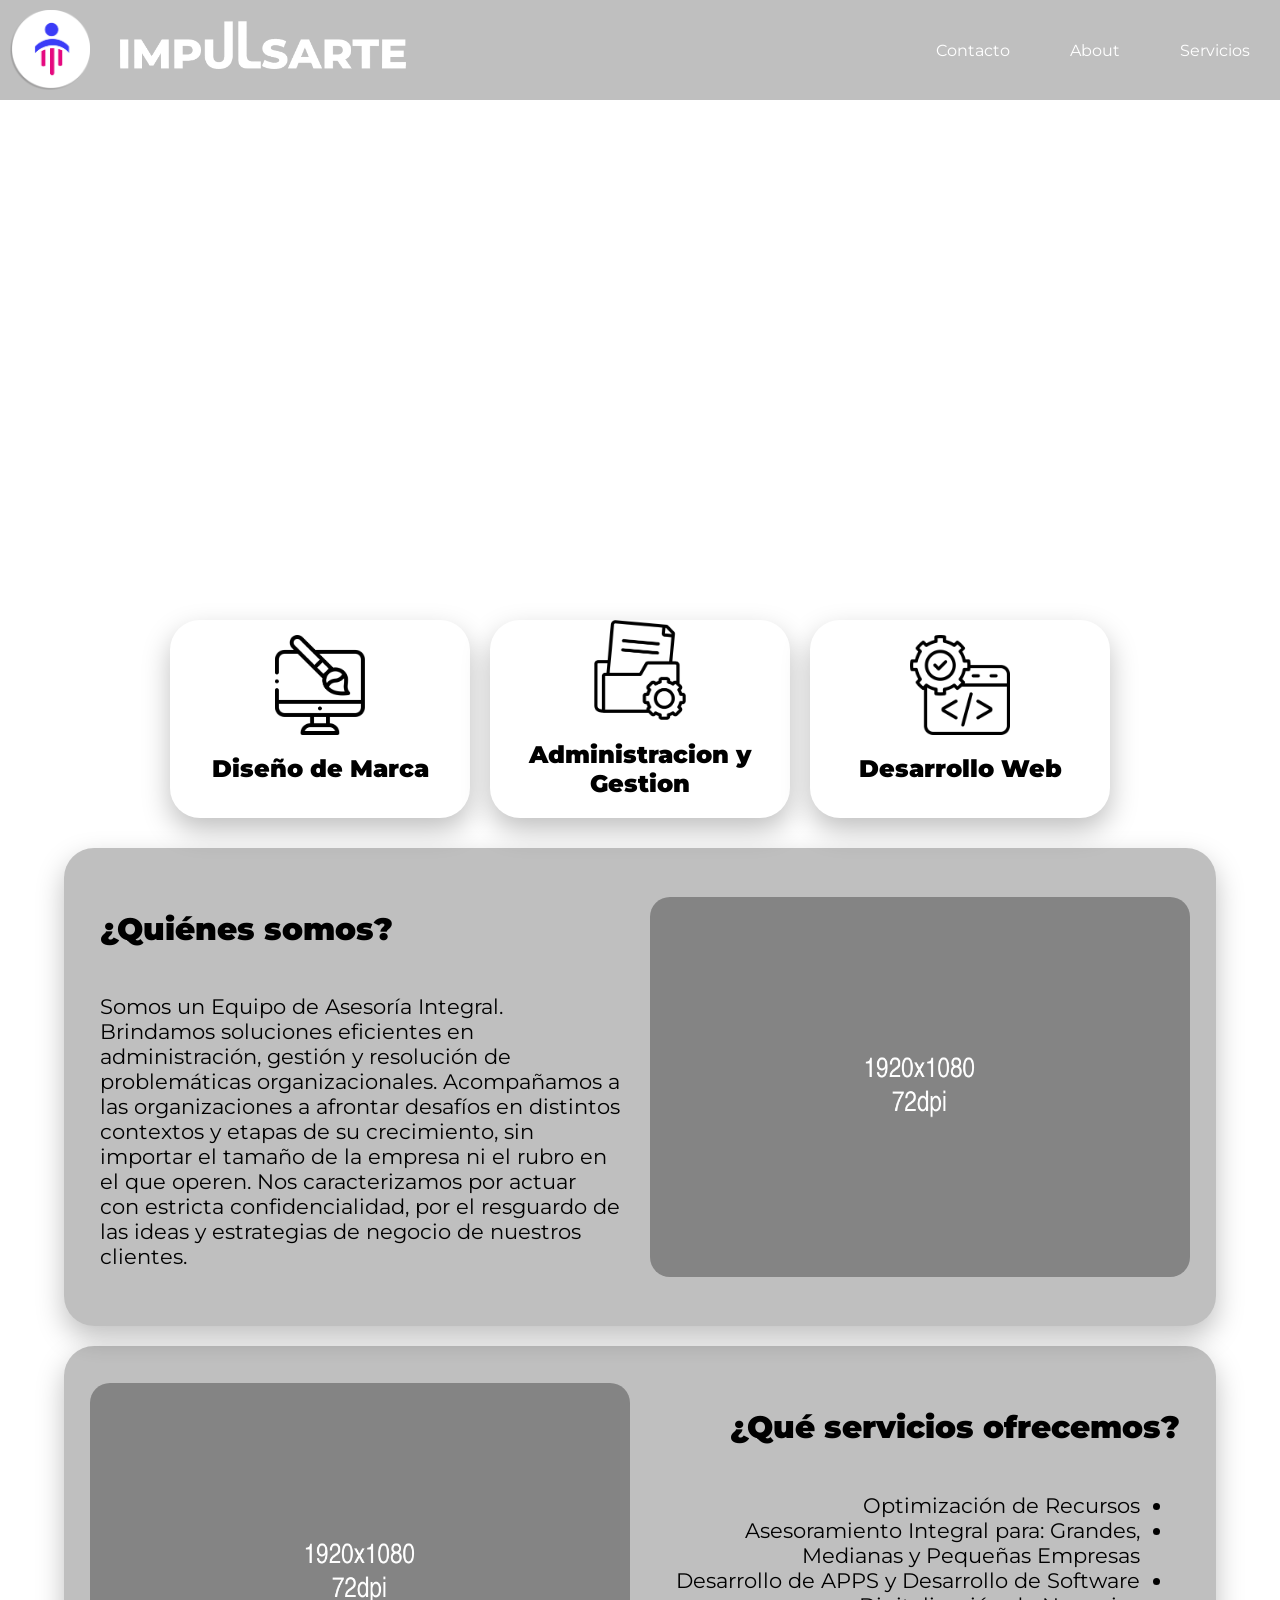
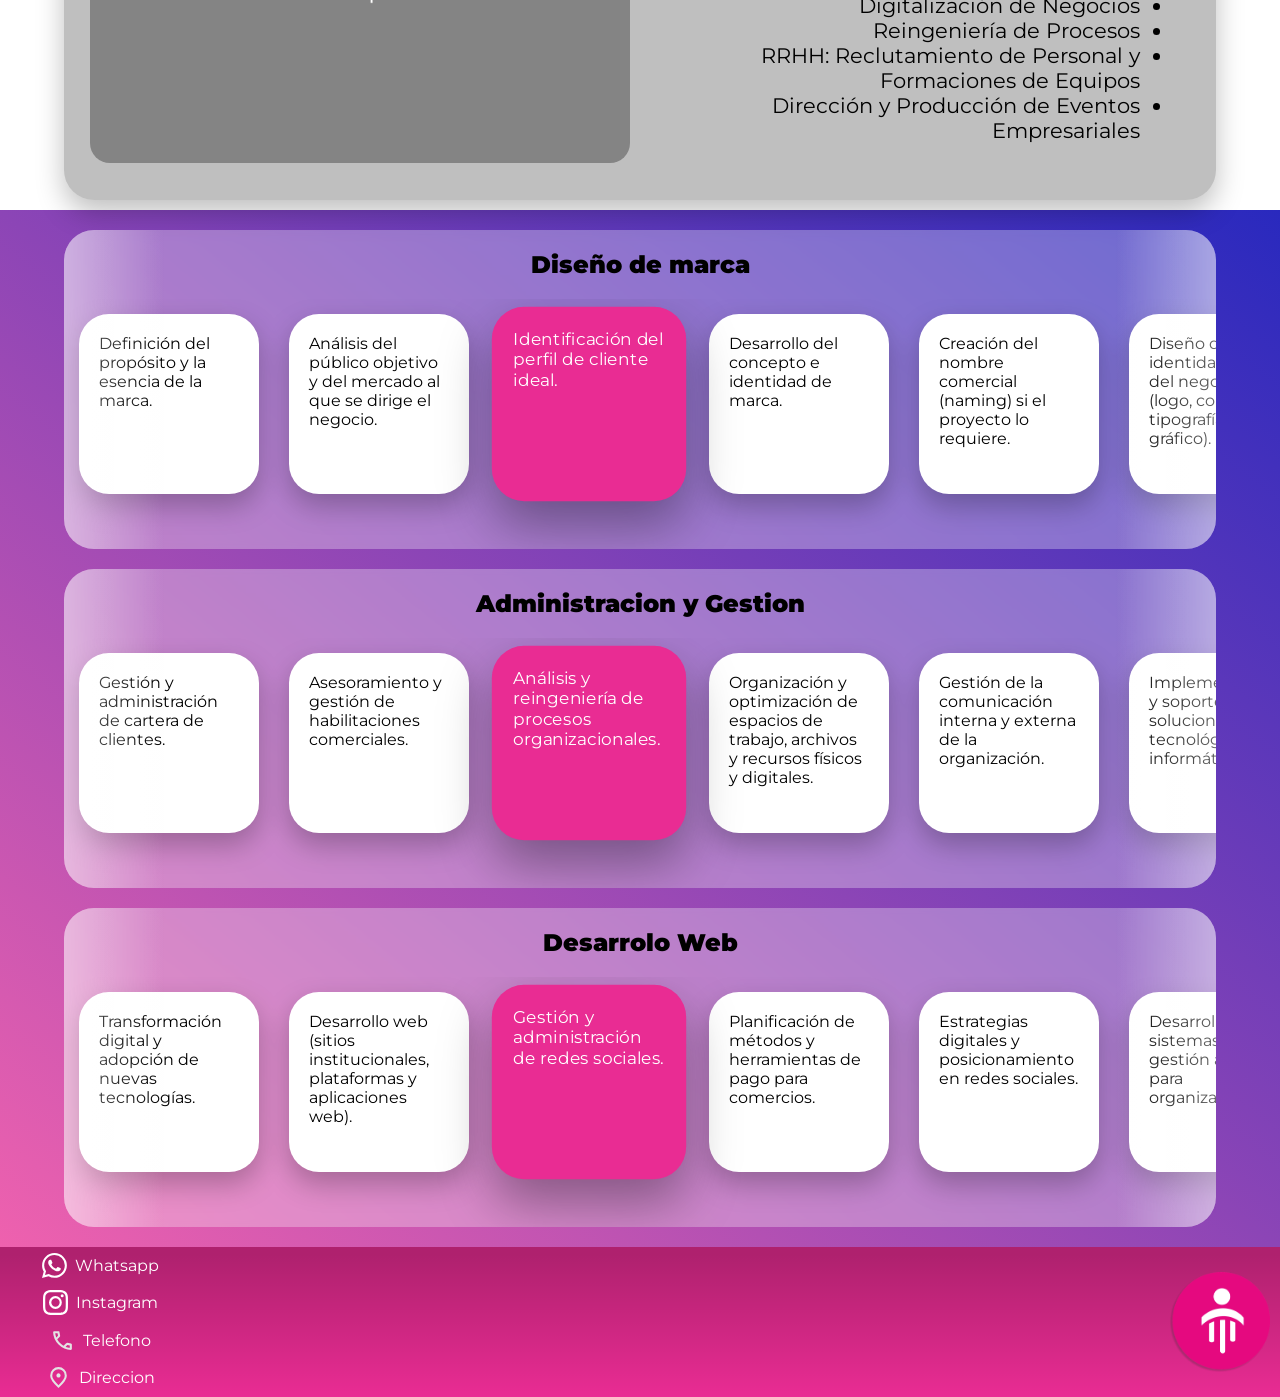
==== commit 3ca95c8e: "Final" ====
--- a/index.html
+++ b/index.html
@@ -9,6 +9,19 @@
         <script src="./js/script.js" defer></script>
     </head>
     <body>
+        <ul class="sidebar">
+                    <li class="firstRowSidebar">
+                        <div class="isologo_container">
+                            <img src="./images/impulsarte_isotipo.png">
+                        </div>
+                        <div class="closeButton_container" onclick=hideSidebar()>
+                            <svg xmlns="http://www.w3.org/2000/svg" height="36px" viewBox="0 -960 960 960" width="36px" fill="#e3e3e3"><path d="m256-200-56-56 224-224-224-224 56-56 224 224 224-224 56 56-224 224 224 224-56 56-224-224-224 224Z"/></svg>
+                        </div>
+                    </li>
+                    <li onclick=hideSidebar()><a href="#contact">Contacto</a></li>
+                    <li onclick=hideSidebar()><a href="#about">About</a></li>
+                    <li onclick=hideSidebar()><a href="#services">Servicios</a></li>
+                </ul>
         <div class="main_container">
             <div class="nav_container">
                 <div class="isologo_container">
@@ -23,20 +36,7 @@
                     <li class="menu_button" onclick=showSidebar()><a href="#"><svg xmlns="http://www.w3.org/2000/svg" height="24px" viewBox="0 -960 960 960" width="24px" fill="#e3e3e3"><path d="M120-240v-80h720v80H120Zm0-200v-80h720v80H120Zm0-200v-80h720v80H120Z"/></svg></a></li>
                 </ul>
                 
-                <ul class="sidebar">
-                    
-                    <li class="firstRowSidebar">
-                        <div class="isologo_container">
-                            <img src="./images/impulsarte_isotipo.png">
-                        </div>
-                        <div class="closeButton_container" onclick=hideSidebar()>
-                            <svg xmlns="http://www.w3.org/2000/svg" height="36px" viewBox="0 -960 960 960" width="36px" fill="#e3e3e3"><path d="m256-200-56-56 224-224-224-224 56-56 224 224 224-224 56 56-224 224 224 224-56 56-224-224-224 224Z"/></svg>
-                        </div>
-                    </li>
-                    <li><a href="#contact">Contacto</a></li>
-                    <li><a href="#about">About</a></li>
-                    <li><a href="#services">Servicios</a></li>
-                </ul>
+                
             </div>
             <div class="hero_container">
                 <h2>IMPULSARTE</h2>
@@ -72,17 +72,20 @@
             <div class="aboutCard">
                 <div class="aboutCard_text">
                 <h2>¿Quiénes somos?</h2>
-                <h3>Somos un Equipo de Asesoría Integral. 
+                <p>Somos un Equipo de Asesoría Integral. 
                 Brindamos soluciones eficientes en administración, gestión y resolución de problemáticas organizacionales. Acompañamos a las organizaciones a afrontar desafíos en distintos contextos y etapas de su crecimiento, sin importar el tamaño de la empresa ni el rubro en el que operen.
                 Nos caracterizamos por actuar con estricta confidencialidad, por el resguardo de las ideas y estrategias de negocio de nuestros clientes.
-                </h3>
-                </div>
-                <div class="aboutCard_image">
-                    <img src="./images/quienessomos.jpg" alt="placeholder">
+                </p>
+                </div>
+                <div class="aboutCard_image hideOnMobile">
+                    <img src="./images/16x9-placeholder.jpg" alt="placeholder">
                 </div>
             </div>
             <div class="aboutCard" >
-                <div class="aboutCard_text">
+                <div class="aboutCard_image hideOnMobile">
+                    <img src="./images/16x9-placeholder.jpg" alt="placeholder">
+                </div>
+                <div class="aboutCard_text right_text">
                     <h2>¿Qué servicios ofrecemos?</h2>
                     <ul>
                         <li>Optimización de Recursos</li>
@@ -93,9 +96,6 @@
                         <li>RRHH: Reclutamiento de Personal y Formaciones  de Equipos</li>
                         <li>Dirección y Producción de Eventos Empresariales</li>
                     </ul>
-                </div>
-                <div class="aboutCard_image">
-                    
                 </div>
             </div>
         </div>
@@ -146,22 +146,22 @@
                             <div class="serviceCard"><div class="serviceCardInner">Diseño e implementación de programas de capacitación para el personal.</div></div>
                     </div>
                     <div aria-hidden class="wrapper carouselRTL">
-                            <div class="serviceCard"><div class="serviceCardInner"></div></div>
-                            <div class="serviceCard"><div class="serviceCardInner"></div></div>
-                            <div class="serviceCard"><div class="serviceCardInner"></div></div>
-                            <div class="serviceCard"><div class="serviceCardInner"></div></div>
-                            <div class="serviceCard"><div class="serviceCardInner"></div></div>
-                            <div class="serviceCard"><div class="serviceCardInner"></div></div>
-                            <div class="serviceCard"><div class="serviceCardInner"></div></div>
-                            <div class="serviceCard"><div class="serviceCardInner"></div></div>
-                            <div class="serviceCard"><div class="serviceCardInner"></div></div>
-                            <div class="serviceCard"><div class="serviceCardInner"></div></div>
+                            <div class="serviceCard"><div class="serviceCardInner">Gestión y administración de cartera de clientes.</div></div>
+                            <div class="serviceCard"><div class="serviceCardInner">Asesoramiento y gestión de habilitaciones comerciales.</div></div>
+                            <div class="serviceCard"><div class="serviceCardInner">Análisis y reingeniería de procesos organizacionales.</div></div>
+                            <div class="serviceCard"><div class="serviceCardInner">Organización y optimización de espacios de trabajo, archivos y recursos físicos y digitales.</div></div>
+                            <div class="serviceCard"><div class="serviceCardInner">Gestión de la comunicación interna y externa de la organización.</div></div>
+                            <div class="serviceCard"><div class="serviceCardInner">Implementación y soporte de soluciones tecnológicas e informáticas.</div></div>
+                            <div class="serviceCard"><div class="serviceCardInner">Planificación, dirección y producción de eventos corporativos.</div></div>
+                            <div class="serviceCard"><div class="serviceCardInner">Optimización y gestión eficiente de recursos organizacionales.</div></div>
+                            <div class="serviceCard"><div class="serviceCardInner">Reclutamiento y selección de recursos humanos.</div></div>
+                            <div class="serviceCard"><div class="serviceCardInner">Diseño e implementación de programas de capacitación para el personal.</div></div>
                     </div>
                 </div>
             </div>
             <div class="seccionDesarollo">
                 <h2 class="h2Services">Desarrolo Web</h2>
-                <div class="serviceCardContainer seccionDesarollo">
+                <div class="serviceCardContainer">
                 <div class="wrapper carouselRTL">
                             <div class="serviceCard"><div class="serviceCardInner">Transformación digital y adopción de nuevas tecnologías.</div></div>
                             <div class="serviceCard"><div class="serviceCardInner">Desarrollo web (sitios institucionales, plataformas y aplicaciones web).</div></div>
@@ -217,33 +217,5 @@
                 </div>
             </div>
         </div>
-        <div class="carousel" id="carousel1">
-            <div class="track" id="track1">
-                <div class="card">Gestión y administración de cartera de clientes.</div>
-                <div class="card">Asesoramiento y gestión de habilitaciones comerciales.</div>
-                <div class="card">Análisis y reingeniería de procesos organizacionales.</div>
-                <div class="card">Organización y optimización de espacios de trabajo, archivos y recursos físicos y digitales.</div>
-                <div class="card">Gestión de la comunicación interna y externa de la organización.</div>
-                <div class="card">Implementación y soporte de soluciones tecnológicas e informáticas.</div>
-                <div class="card">Planificación, dirección y producción de eventos corporativos.</div>
-                <div class="card">Optimización y gestión eficiente de recursos organizacionales.</div>
-                <div class="card">Reclutamiento y selección de recursos humanos.</div>
-                <div class="card">Diseño e implementación de programas de capacitación para el personal.</div>
-            </div>
-        <div class="carousel" id="carousel2">
-            <div class="track" id="track2">
-                <div class="card">Transformación digital y adopción de nuevas tecnologías.</div>
-                <div class="card">Desarrollo web (sitios institucionales, plataformas y aplicaciones web).</div>
-                <div class="card">Gestión y administración de redes sociales.</div>
-                <div class="card">Planificación de métodos y herramientas de pago para comercios.</div>
-                <div class="card">Estrategias digitales y posicionamiento en redes sociales.</div>
-                <div class="card">Desarrollo de sistemas de gestión a medida para organizaciones.</div>
-                <div class="card">Automatización de procesos administrativos y operativos.</div>
-                <div class="card">Integración de plataformas y sistemas digitales (ERP, CRM, e-commerce, etc.).</div>
-                <div class="card">Análisis de datos y generación de reportes para la toma de decisiones.</div>
-                <div class="card">Implementación y mantenimiento de soluciones tecnológicas y soporte técnico.</div>
-            </div>
-        </div>
-        </div>
     </body>
 </html>
--- a/css/styles.css
+++ b/css/styles.css
@@ -59,7 +59,6 @@
     user-select: none;
 }
 
-
 .card_icon{
     width: 100px;
     height: 100px;
@@ -76,23 +75,37 @@
     display: flex;
     flex-direction: column;
     justify-content: center;
+    align-items: center;
     background-color: white;
 }
 .aboutCard_text{
     display: flex;
-    font-size: 18px;
+    font-size: 1.3em;
+    padding: 20px;
     width: 50%;
     flex-direction: column;
 }
+.right_text{
+    text-align: right;
+    font-weight: 400
+}
+.right_text ul{
+    direction: rtl;
+}
+
 .aboutCard_image{
     display: flex;
     width: 50%;
+    height: 100%;
     height: 400px;
-    background-color: chartreuse;
+    background-color: transparent;
     justify-content: center;
 }
 .aboutCard_image img{
-    height: 100%;
+    aspect-ratio: 16/9;
+    height: 100%;
+    width: 100%;
+    padding: 10px;
     border-radius: 30px;
     object-fit: fill;
 }
@@ -104,27 +117,16 @@
     flex: 0;
     height: 400px;
     padding: 1rem;
-    width: 100%;
+    width: 90%;
     background-color: rgba(0, 0, 0, 0.25);
     border-radius: 30px;
     box-shadow: 0 12px 28px rgba(0, 0, 0, 0.25);
+    align-items: center;
 }
 .aboutCard h3{
     font-weight: 400;
 }
-/*
-.seccionDisenio{
-    background-color: white;
-    margin: 0;
-}
-.seccionGestion{
-    background-color: white;
-    margin: 0;
-}
-.seccionDesarollo{
-    background-color: white;
-    margin: 0;
-}*/
+
 .h2Services{
     margin: 0;
     padding: 20px;
@@ -132,8 +134,10 @@
 }
 .serviceCardContainer {
     display: flex;
-    overflow-x: auto;
-    height: 200px;
+    overflow: hidden;
+    height: 250px;
+    position: relative;
+    
 }
 .serviceCardContainer:hover .wrapper{
     animation-play-state: paused;
@@ -141,31 +145,30 @@
 .serviceCardContainer::-webkit-scrollbar {
     display: none;
 }
-.wrapper{
-    display: flex;
-    flex-direction: row;
-}
-
-.carouselRTL{
-    animation: carouselRTL 40s infinite linear;
-}
-.carouselLTR{
-    animation: carouselLTR 40s infinite linear;
-}
-
-@keyframes carouselRTL{
-    from {translate: 0%;}
-    to {translate: -100%;}
-}
-@keyframes carouselLTR{
-    from {translate: 0%;}
-    to {translate: 100%;}
+.wrapper {
+    display: flex;
+    flex-shrink: 0;
+}
+
+.carouselRTL {
+    animation: carouselRTL 60s linear infinite;
+    will-change: transform;
+}
+
+@keyframes carouselRTL {
+    from {
+        transform: translateX(0);
+    }
+    to {
+        transform: translateX(-100%);
+    }
 }
 
 .serviceCard {
-    flex: 0 0 10em;
+    flex: 0 0 180px;
     margin: 15px;
-    height: 100px;
+    height: 180px;
+    transition: transform 0.4s ease;
 }
 
 .serviceCardInner {
@@ -186,15 +189,6 @@
     color: white;
     box-shadow: 0 22px 48px rgba(0, 0, 0, 0.35);
 }
-/*
-.serviceCard:hover {
-    transform: translateY(-10px) scale(1.01);
-    box-shadow: 0 22px 48px rgba(0, 0, 0, 0.32);
-    background-color: #E92C93;
-    color: white;
-}
-*/
-
 
 .nav_container {
     display: flex;
@@ -297,21 +291,45 @@
 .sidebar{
     width: 300px;
     position: fixed;
+    margin: 0;
+    top: 0;
     bottom: 0;
     right: 0;
     height: 100vh;
     z-index: 999;
     padding: 0 0 0 0;
     box-shadow: -10px 0 10px rgba(0, 0, 0, 0.1);
-    background-color: rgba(0, 0, 0, 0.25);
-    backdrop-filter: blur(10px);
+    background: rgba(255, 255, 255, 0.10);
+    backdrop-filter: blur(20px) saturate(180%);
+    -webkit-backdrop-filter: blur(20px) saturate(180%);
+    border-left: 1px solid rgba(255, 255, 255, 0.3);
     display: none;
     flex-direction: column;
     justify-content: flex-start;
     align-items: flex-start;
+    border-left: 1px solid rgba(255,255,255,0.2);
+}
+.sidebar ul{
+    height: 100%;
+    margin: 0;
+    list-style: none;
+}
+
+.sidebar a{
+    height: 100%;
+    padding: 0 30px;
+    text-decoration: none;
+    display: flex;
+    align-items: center;
+    color: white;
 }
 .sidebar li{
-    width: 100%;
+    
+    height: 100px;
+    width: 100%;
+}
+.sidebar a:hover{
+    background-color: rgba(0,0,0,0.50)
 }
 .menu_button{
     display: none;
@@ -324,7 +342,9 @@
     .menu_button{
         display: block;
     }
-    
+    .aboutCard_text{
+        width: 100%;
+    }
 }
 
 @media(max-width: 600px){
@@ -338,7 +358,7 @@
         flex-direction: column;
         align-items: center;
     }
-    .card{
+    .card_pillar{
         width: 100%;
         margin-bottom: 20px;
         flex-direction: row;
@@ -348,7 +368,7 @@
     .card_icon{
         align-self: flex-start;
     }
-    .card h2{
+    .card_pillar h2{
         padding: 0 0 0 20px;
         width: 80%;
         width: auto;
@@ -360,7 +380,6 @@
     }
     .aboutCard_text{
         width: 100%;
-
     }
     .aboutCard_image{
         display: none;
@@ -368,9 +387,7 @@
     .aboutCard_image img{
         display: none;
     }
-    .isologo_container{
-        height: 70px;
-    }
+    
     .logotipo_container img{
         height: 40%;
         padding: 0;
@@ -470,57 +487,20 @@
 }
 
 .serviceCard_background{
+    display: flex;
+    flex-direction: column;
+    align-items: center;
     background-image: linear-gradient(to right top, rgba(233, 44, 147, 0.75),  rgba(41, 41, 190));
 }
 
 
-
-
-
-
-
-
-
-.carousel {
-    width: 100%;
-    overflow: hidden;
-    position: relative;
-    padding: 40px 0;
-}
-
-.track {
-    display: flex;
-    gap: 30px;
-    transition: transform 0.8s ease-in-out;
-}
-
-.card {
-    flex: 0 0 220px;
-    height: 140px;
-    border-radius: 24px;
-    background: white;
-    color: #111;
-    display: flex;
-    align-items: center;
-    justify-content: center;
-    text-align: center;
-    padding: 20px;
-    font-size: 1.2rem;
-    font-weight: bold;
-    box-shadow: 0 12px 30px rgba(0,0,0,0.25);
-    transition: all 0.4s ease;
-}
-
-.card.active {
-    transform: scale(1.12);
-    background: #ec4899;
-    color: white;
-    box-shadow: 0 20px 40px rgba(236,72,153,0.45);
-}
-
 /* Fade edges */
-.carousel::before,
-.carousel::after {
+.seccionDisenio::before,
+.seccionDisenio::after,
+.seccionGestion::before,
+.seccionGestion::after,
+.seccionDesarollo::before,
+.seccionDesarollo::after {
     content: "";
     position: absolute;
     top: 0;
@@ -530,12 +510,34 @@
     pointer-events: none;
 }
 
-.carousel::before {
+.seccionDisenio::before,
+.seccionGestion::before,
+.seccionDesarollo::before {
     left: 0;
-    background: linear-gradient(to right, #111827, transparent);
-}
-
-.carousel::after {
+    z-index: 999;
+    background: linear-gradient(to right, rgb(255,255,255,0.4), transparent);
+    border-radius: 30px 0 0 30px;
+}
+
+.seccionDisenio::after,
+.seccionGestion::after,
+.seccionDesarollo::after {
     right: 0;
-    background: linear-gradient(to left, #111827, transparent);
-}+    z-index: 999;
+    background: linear-gradient(to left, rgb(255,255,255,0.4), transparent);
+    border-radius: 0 30px 30px 0;
+}
+
+.seccionDisenio,
+.seccionGestion,
+.seccionDesarollo {
+    width: 90%;
+    background-color: rgba(255, 255, 255, 0.30);
+    border-radius: 30px;
+    backdrop-filter: blur(3px);
+    margin-bottom: 20px;
+}
+
+.seccionDisenio{
+    margin-top: 20px;
+}
